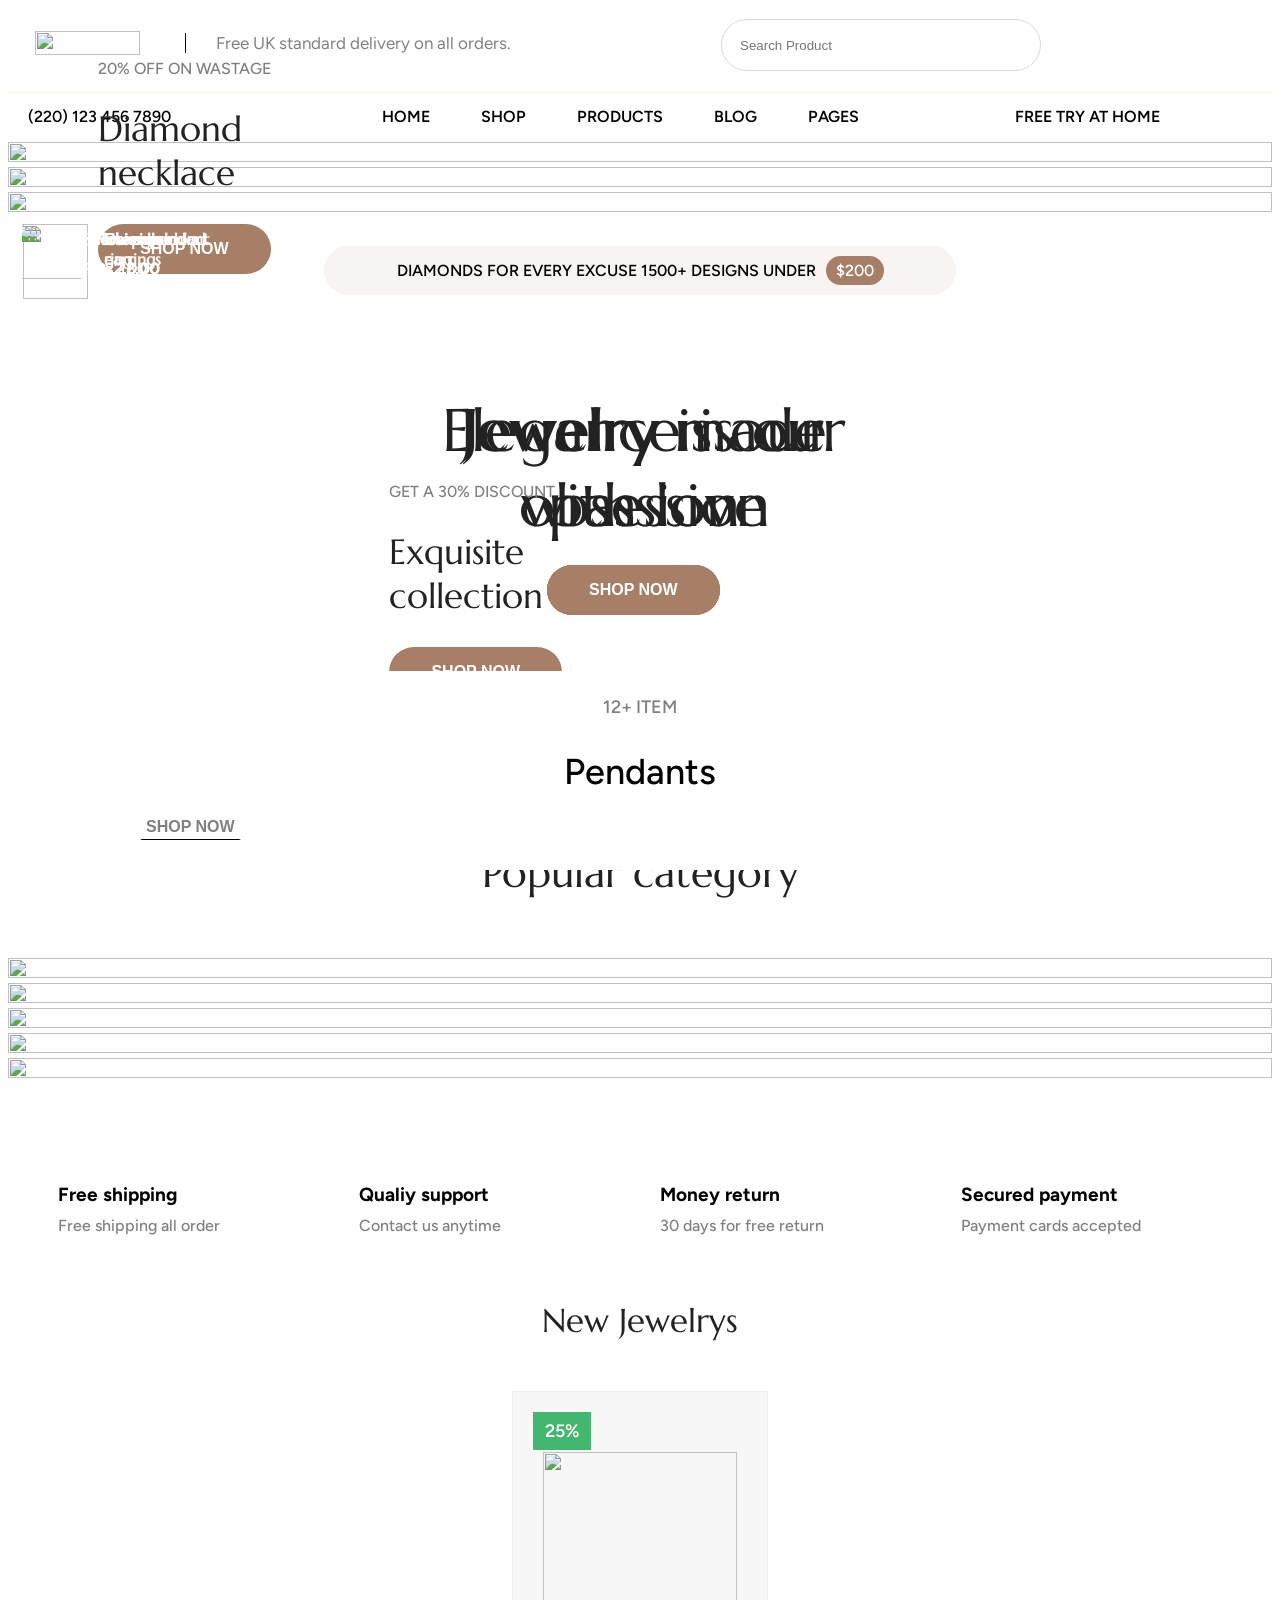
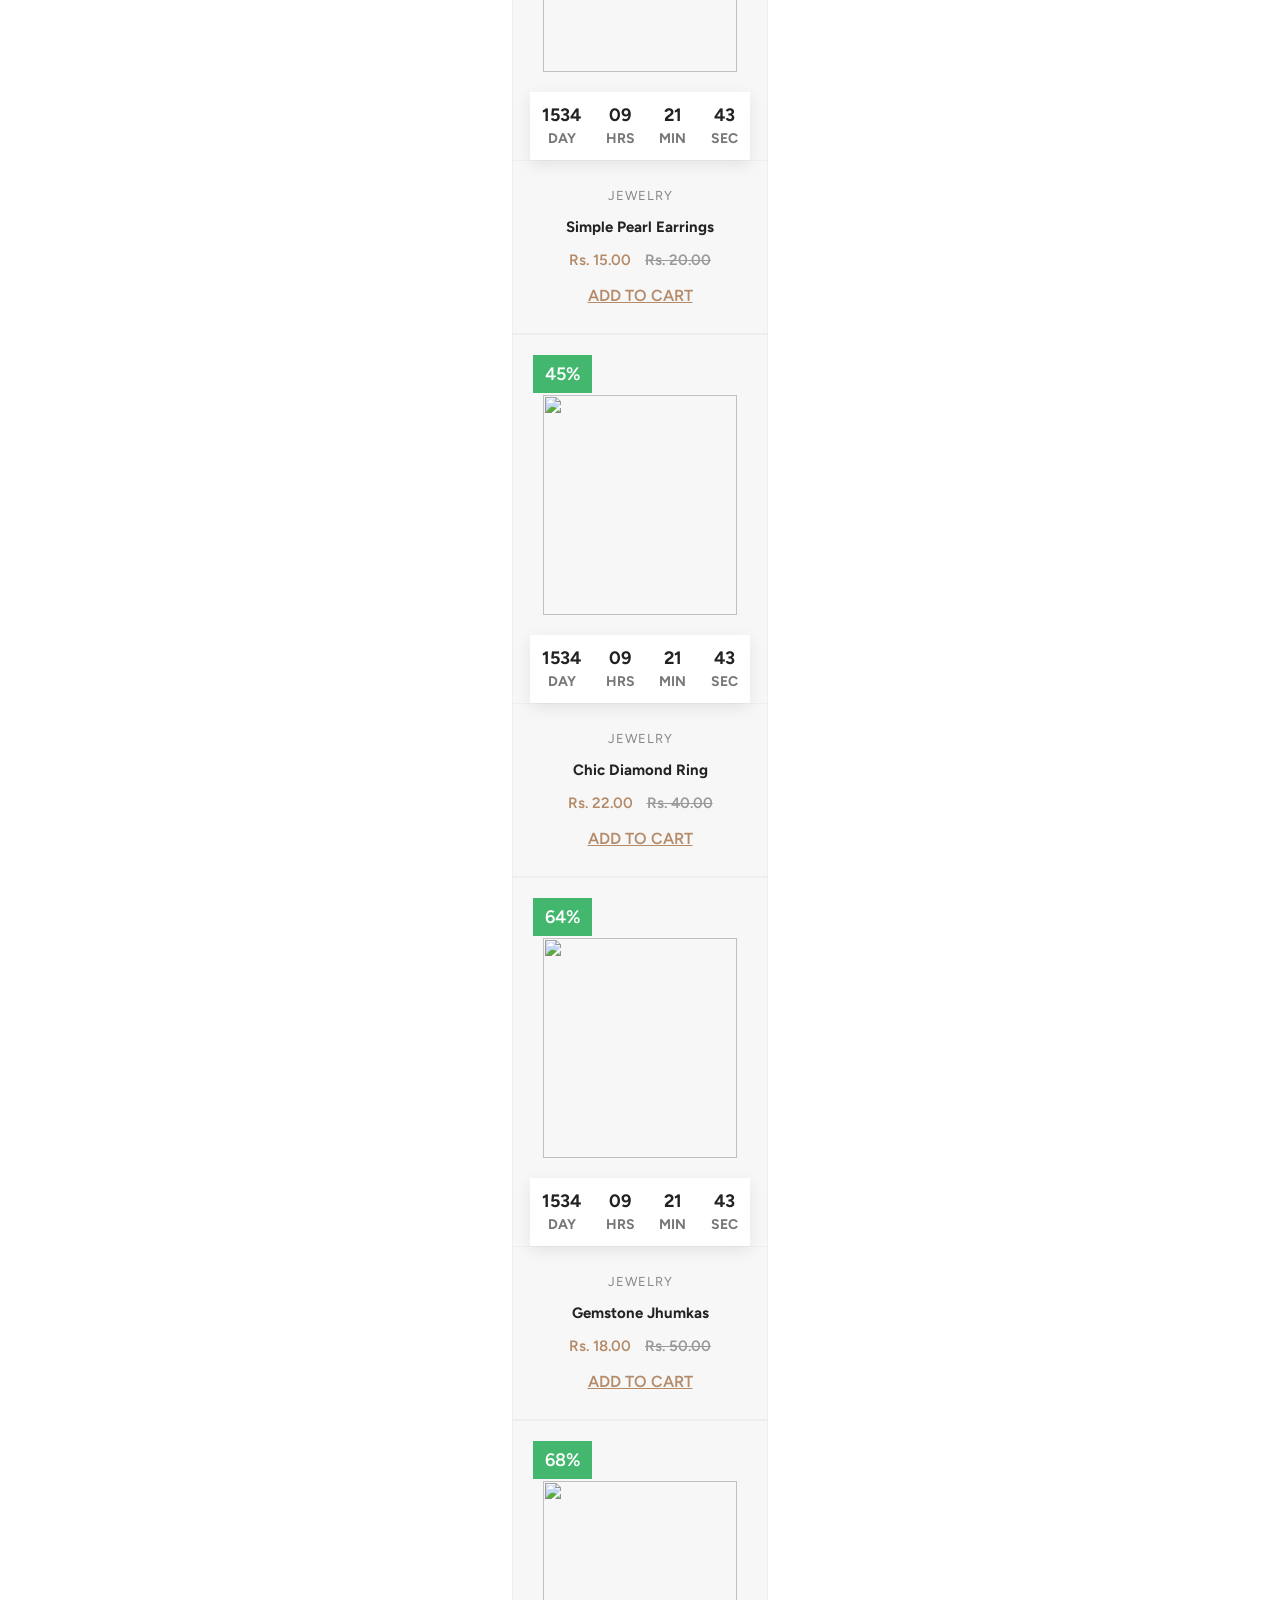
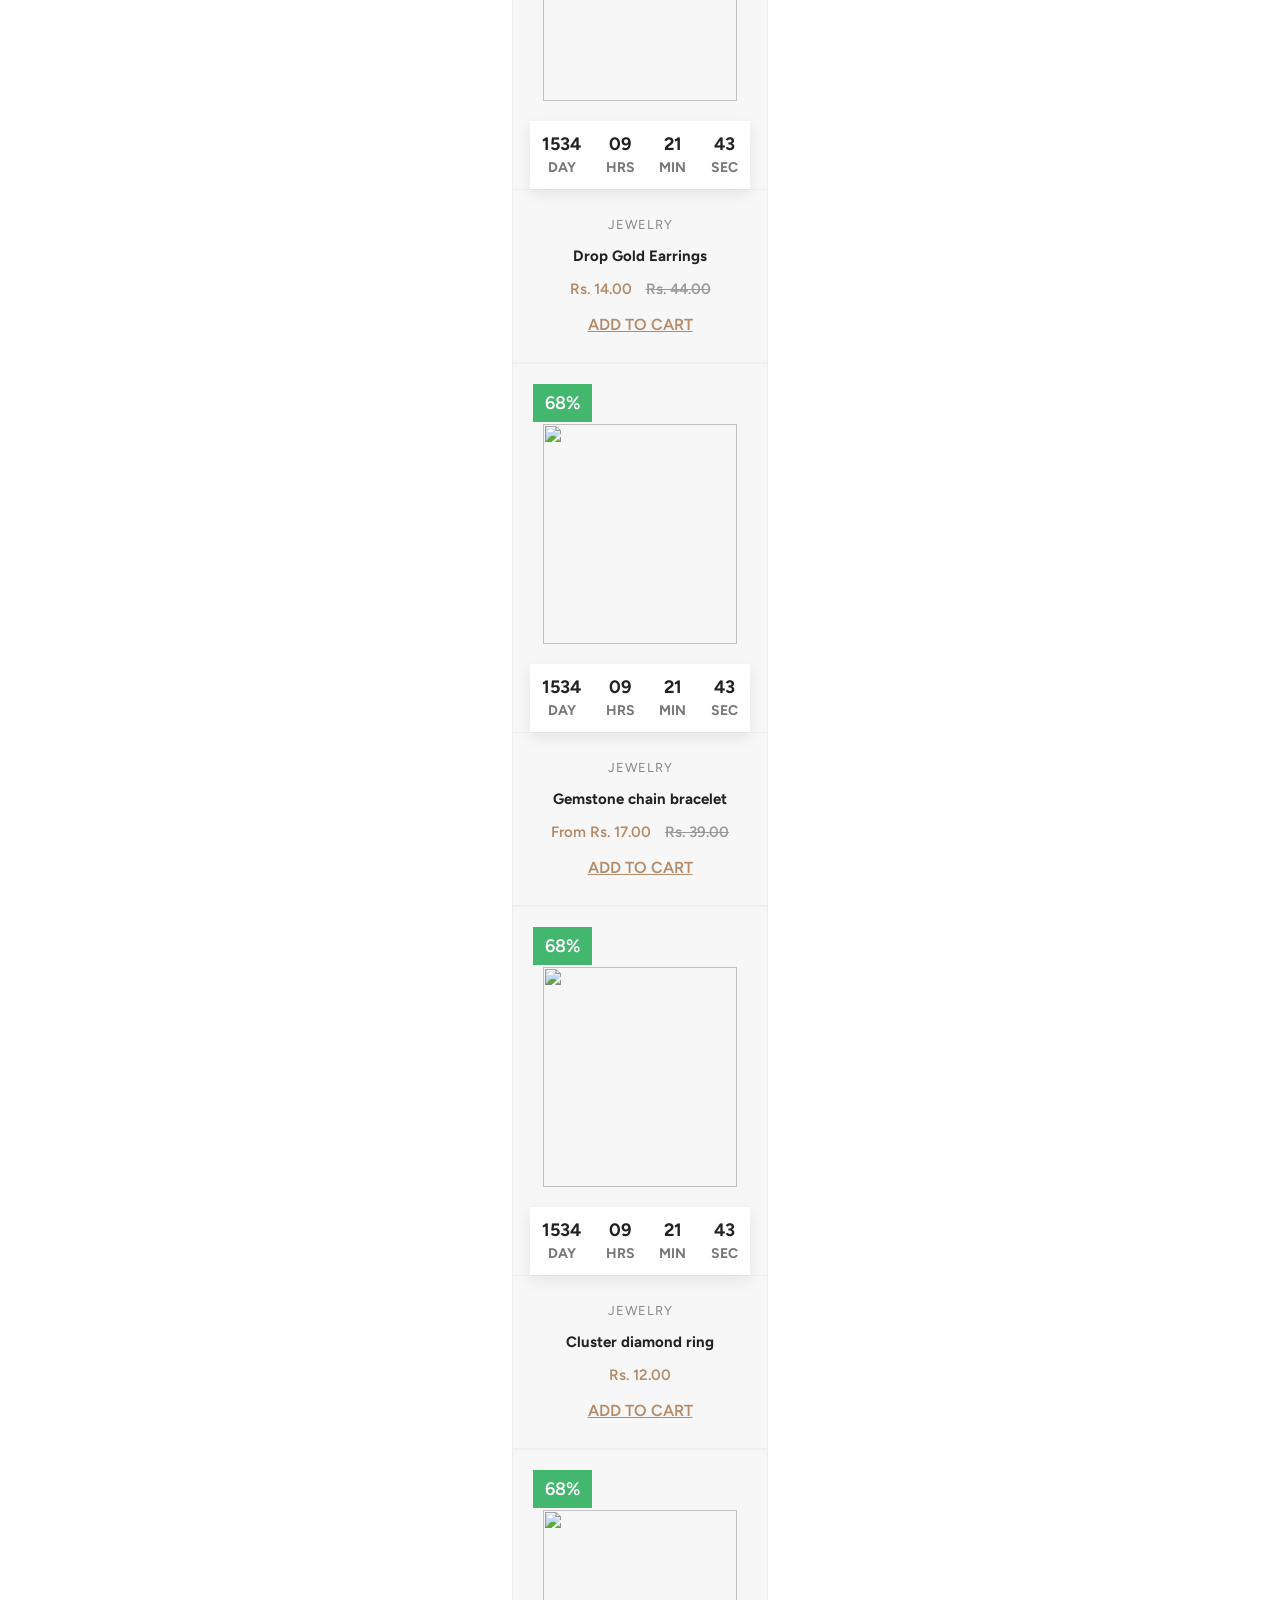
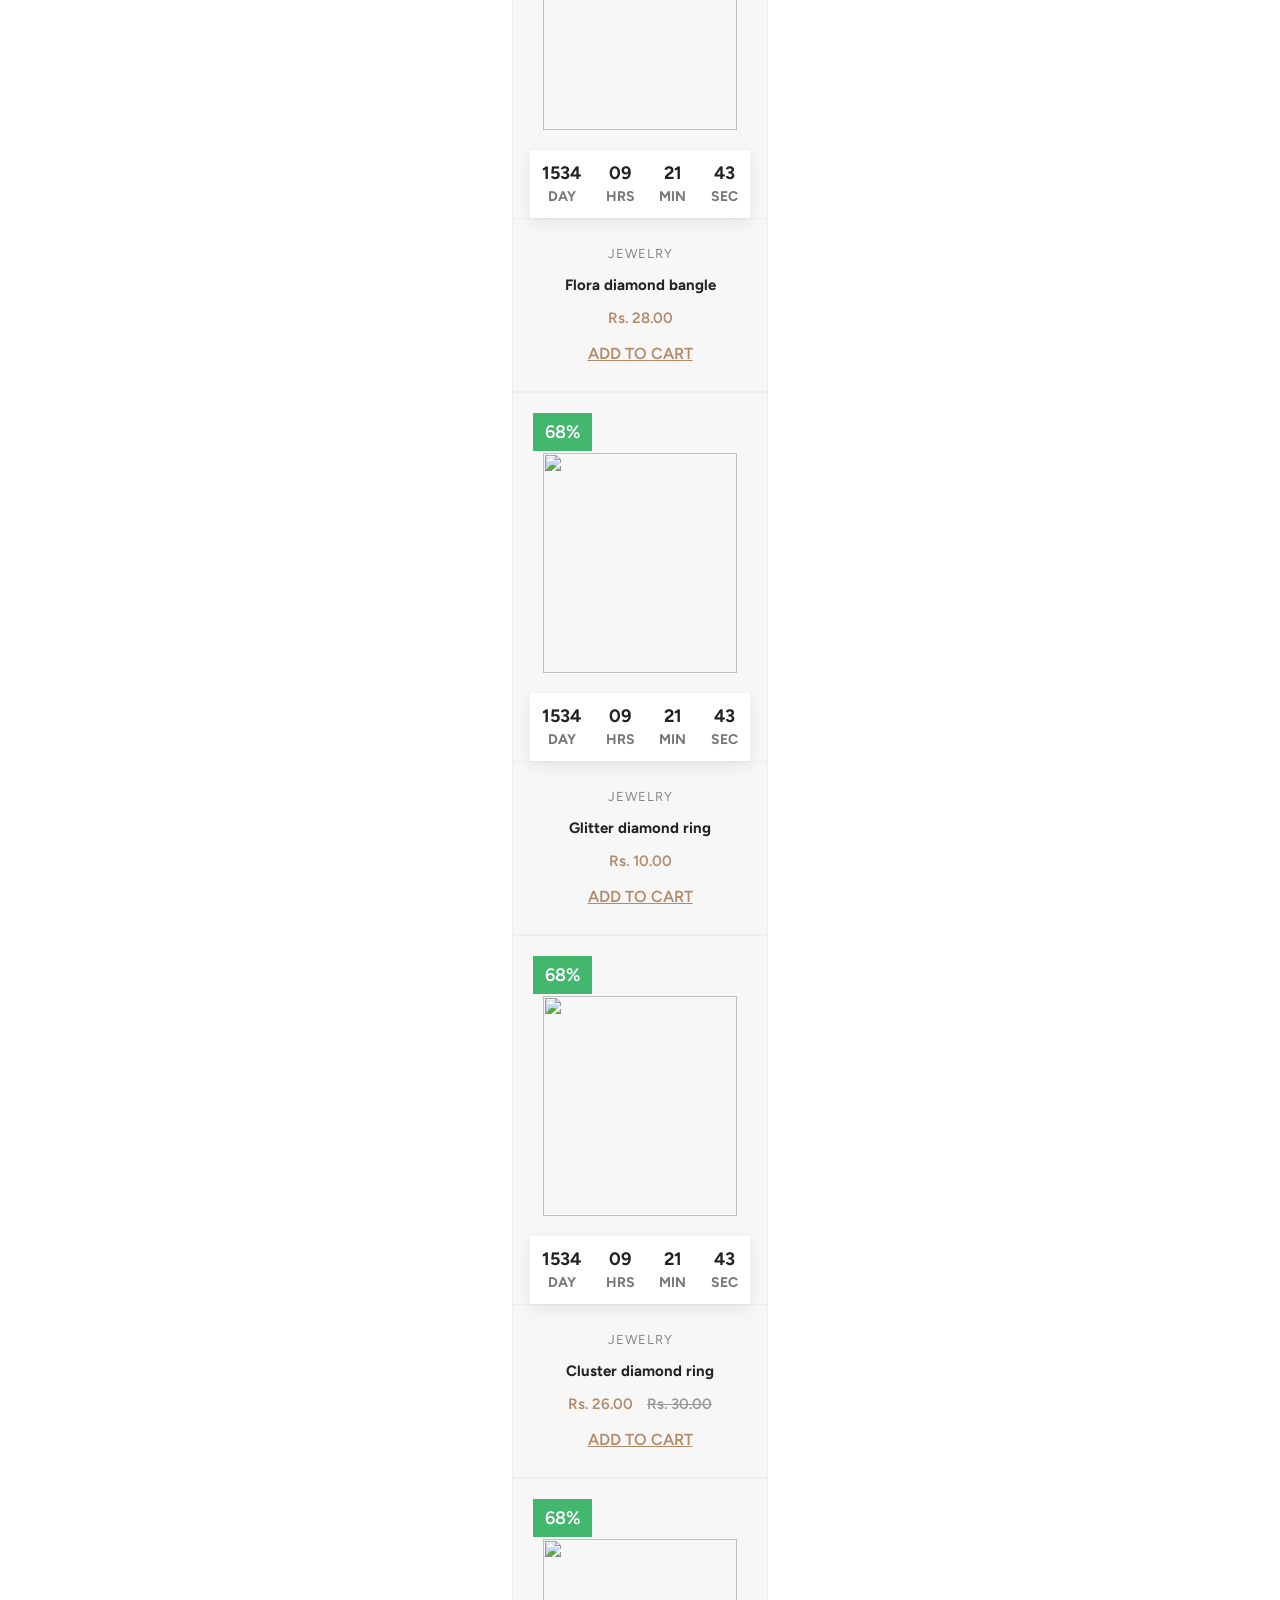
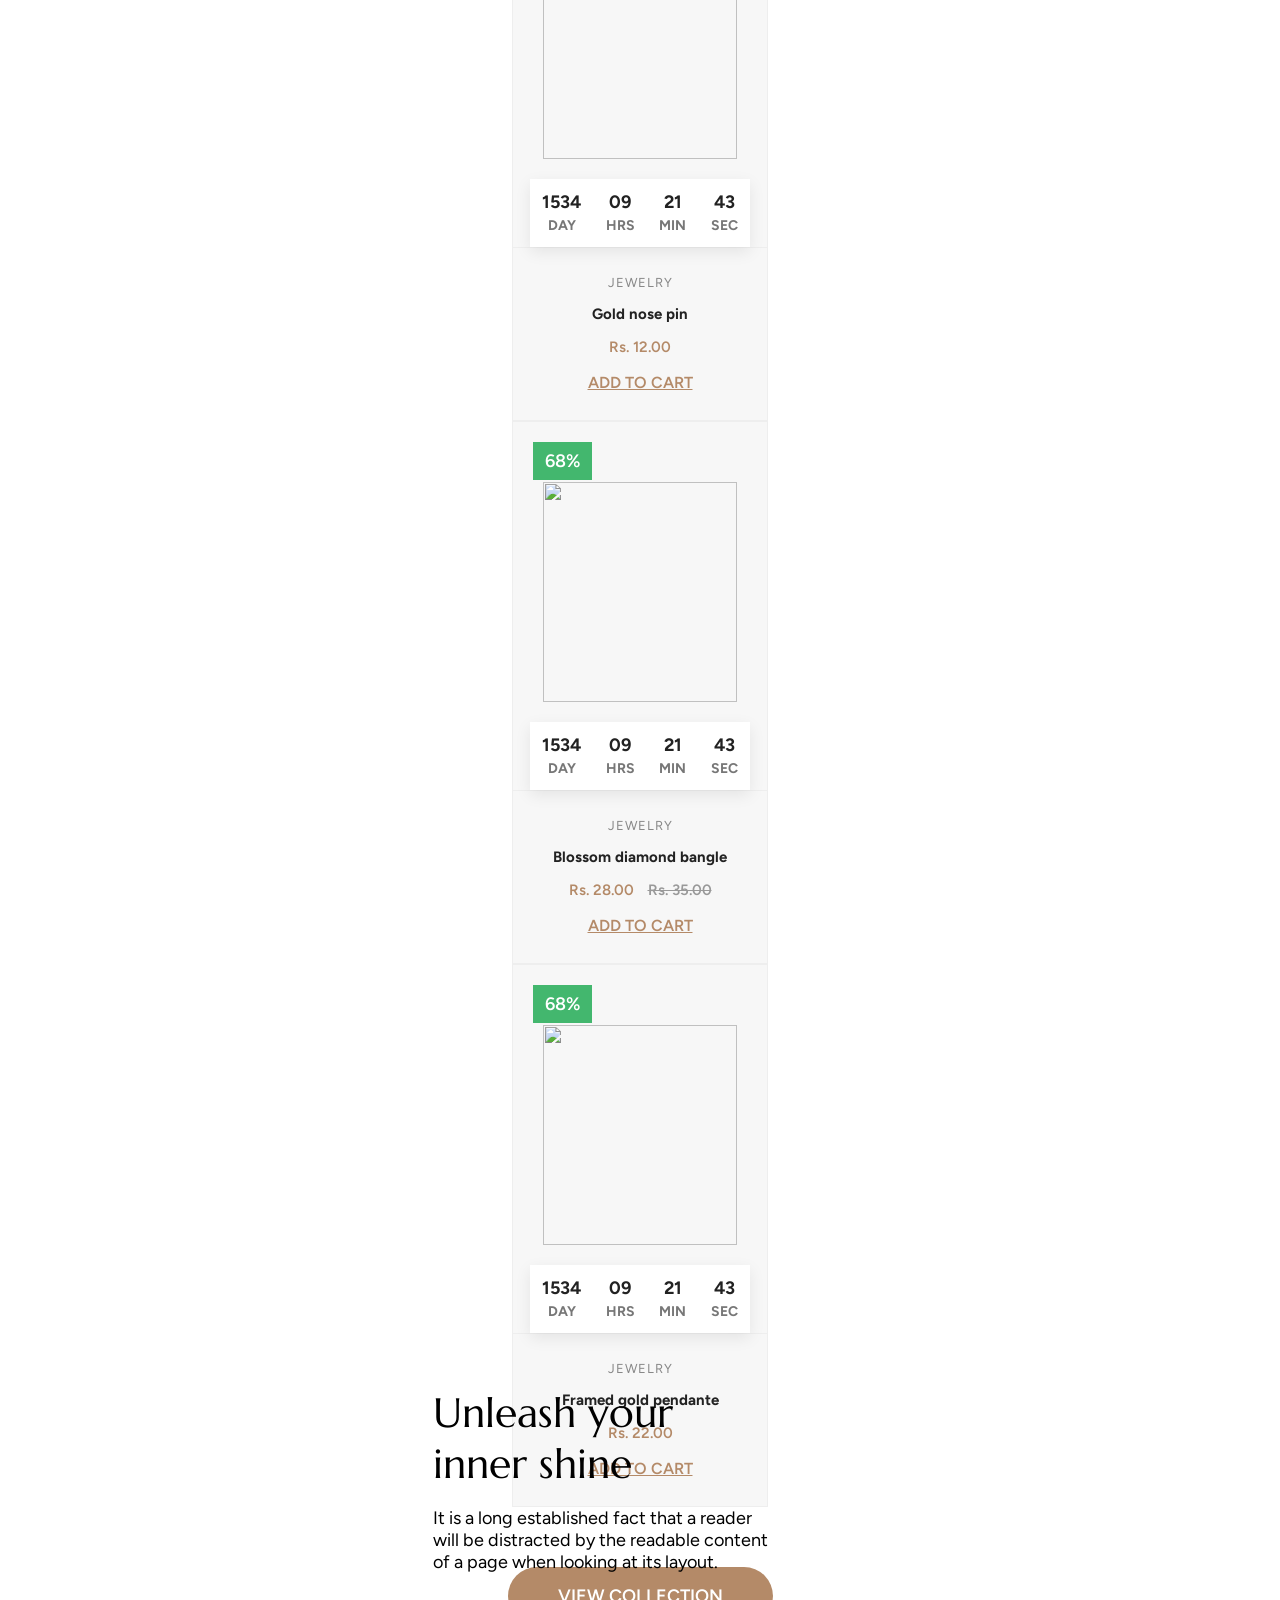
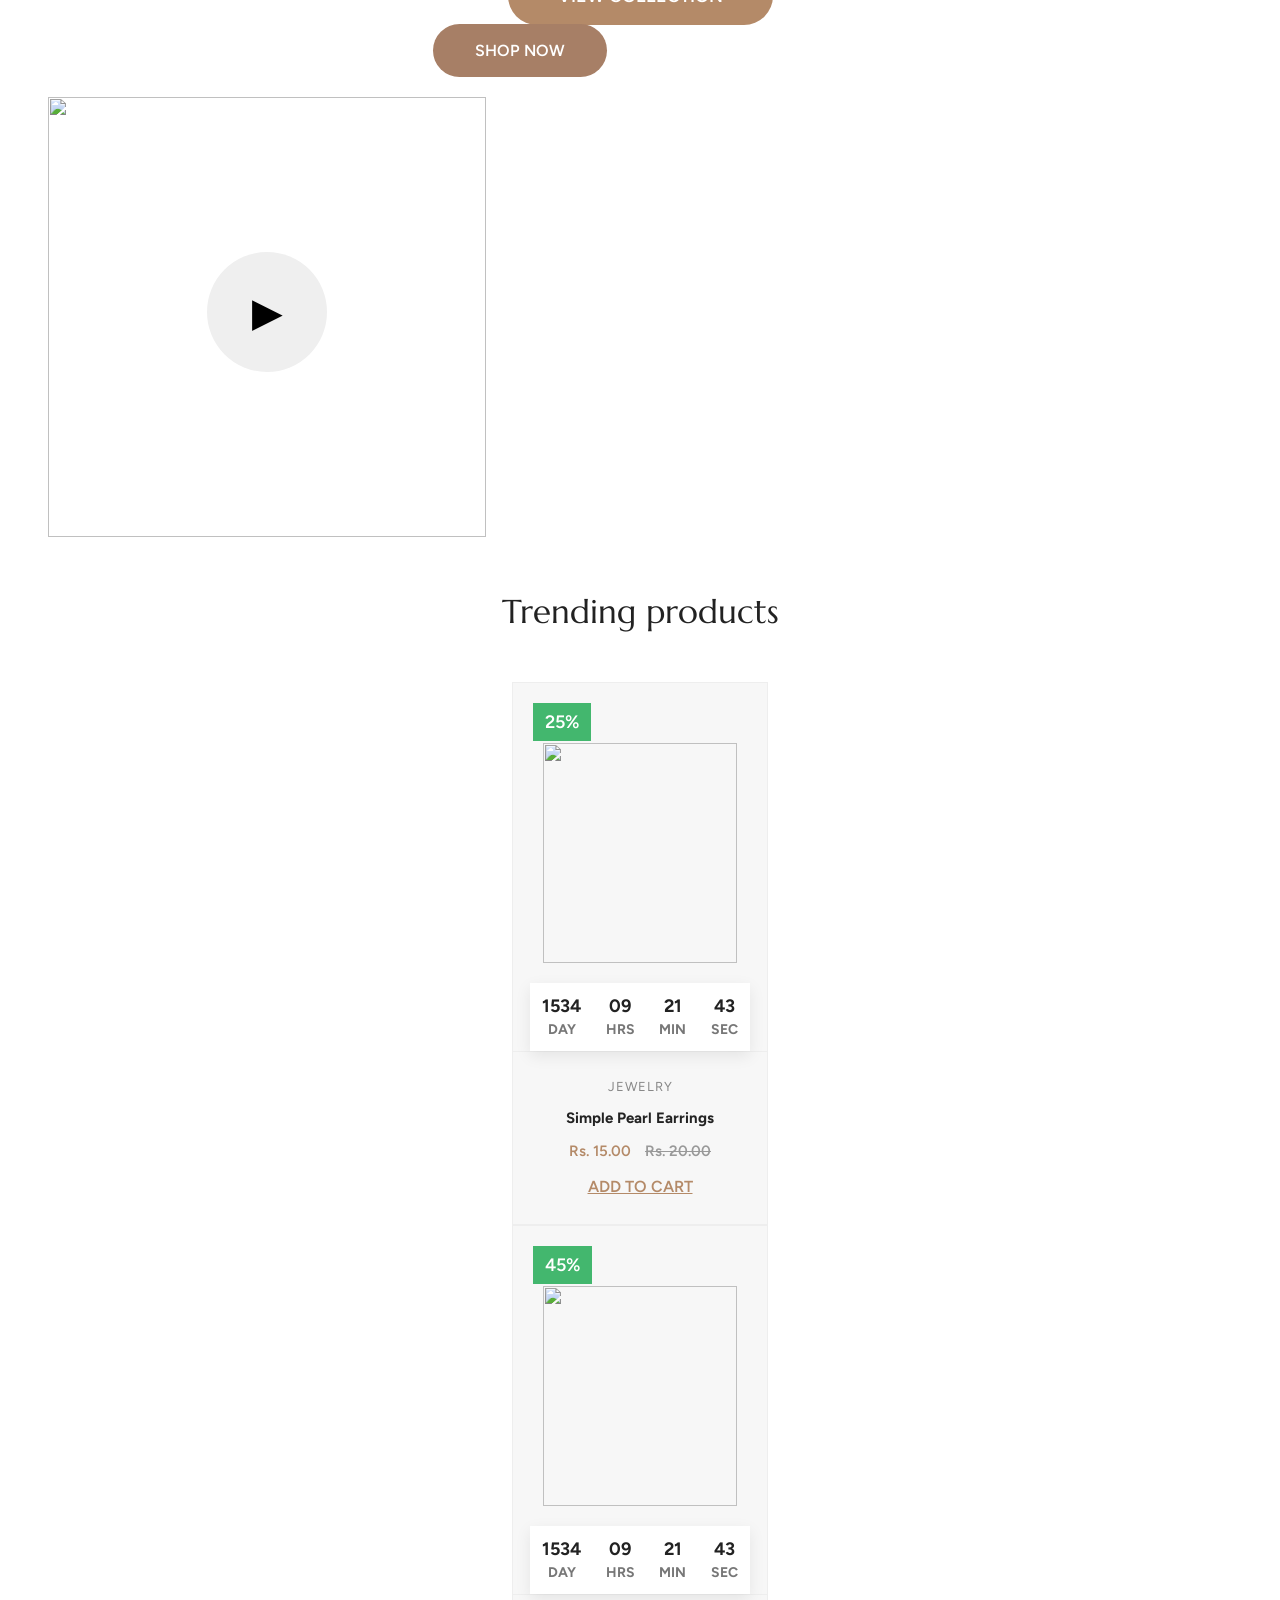
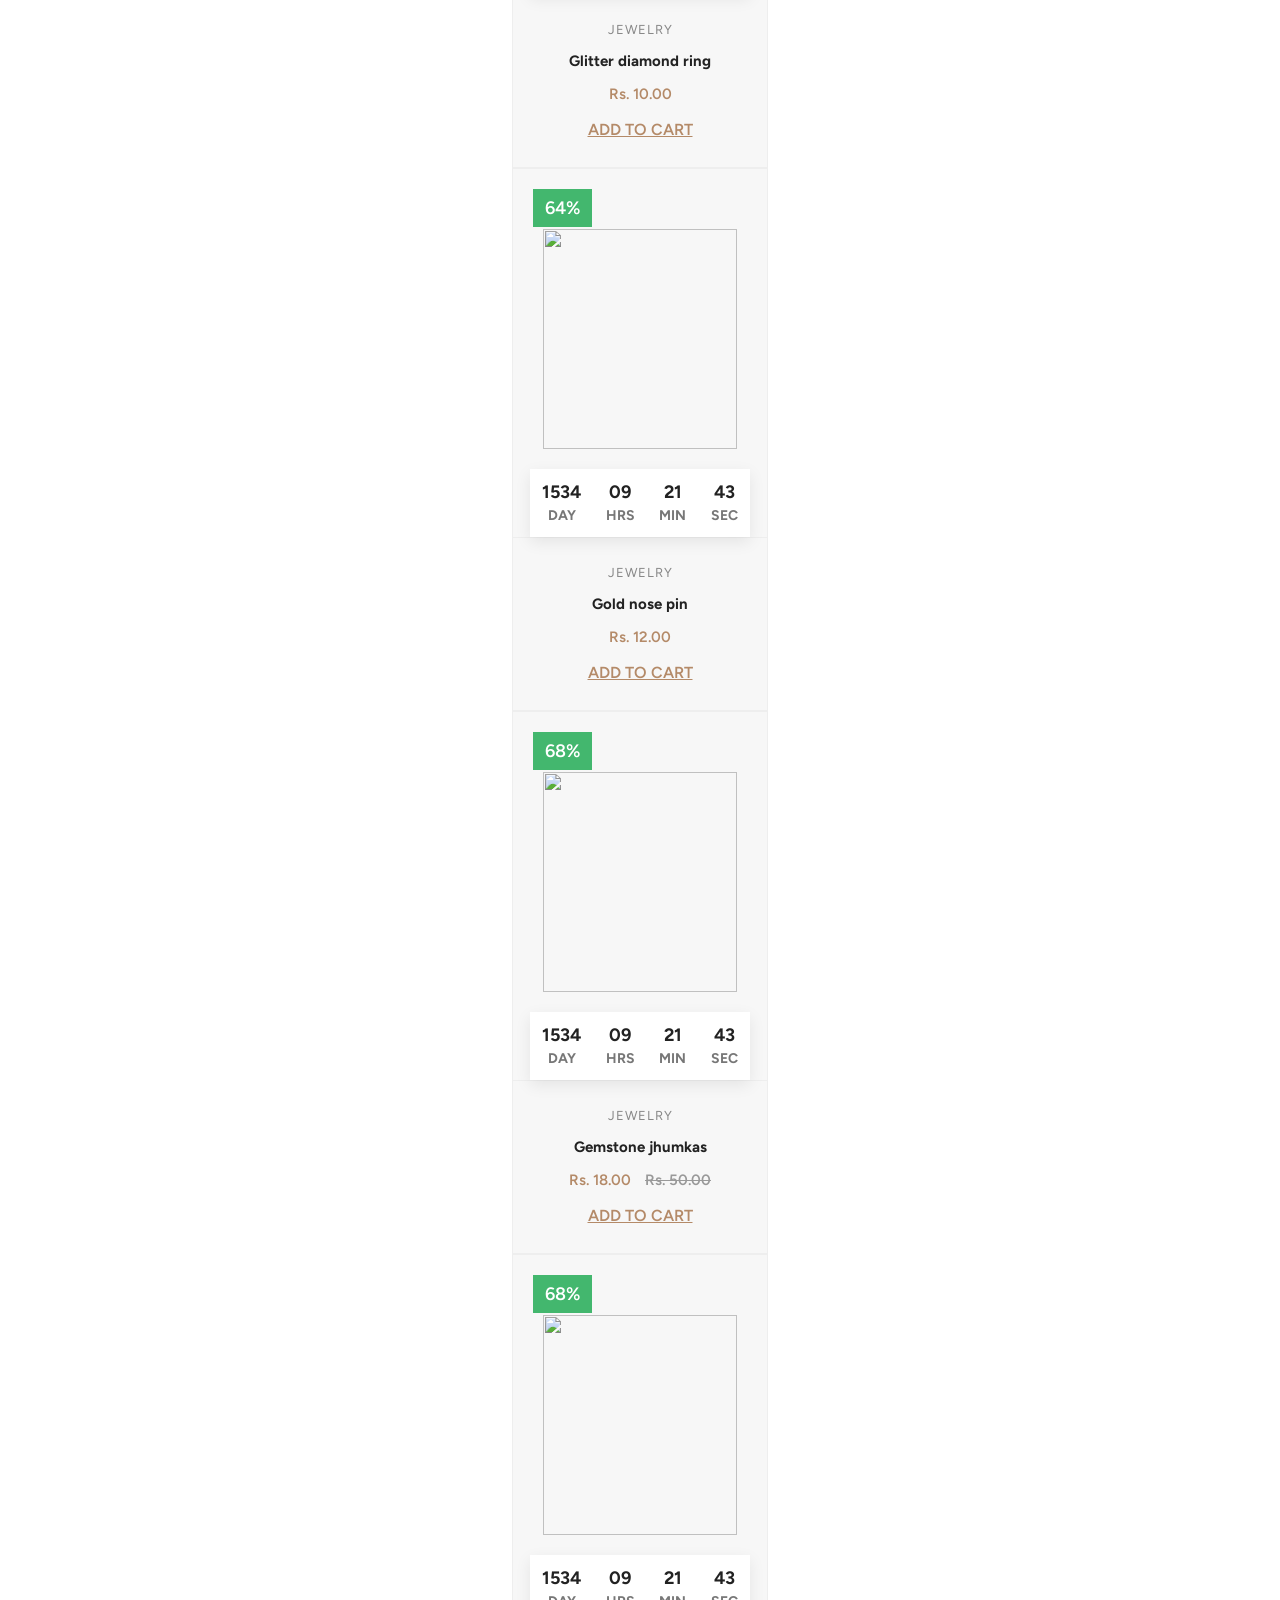
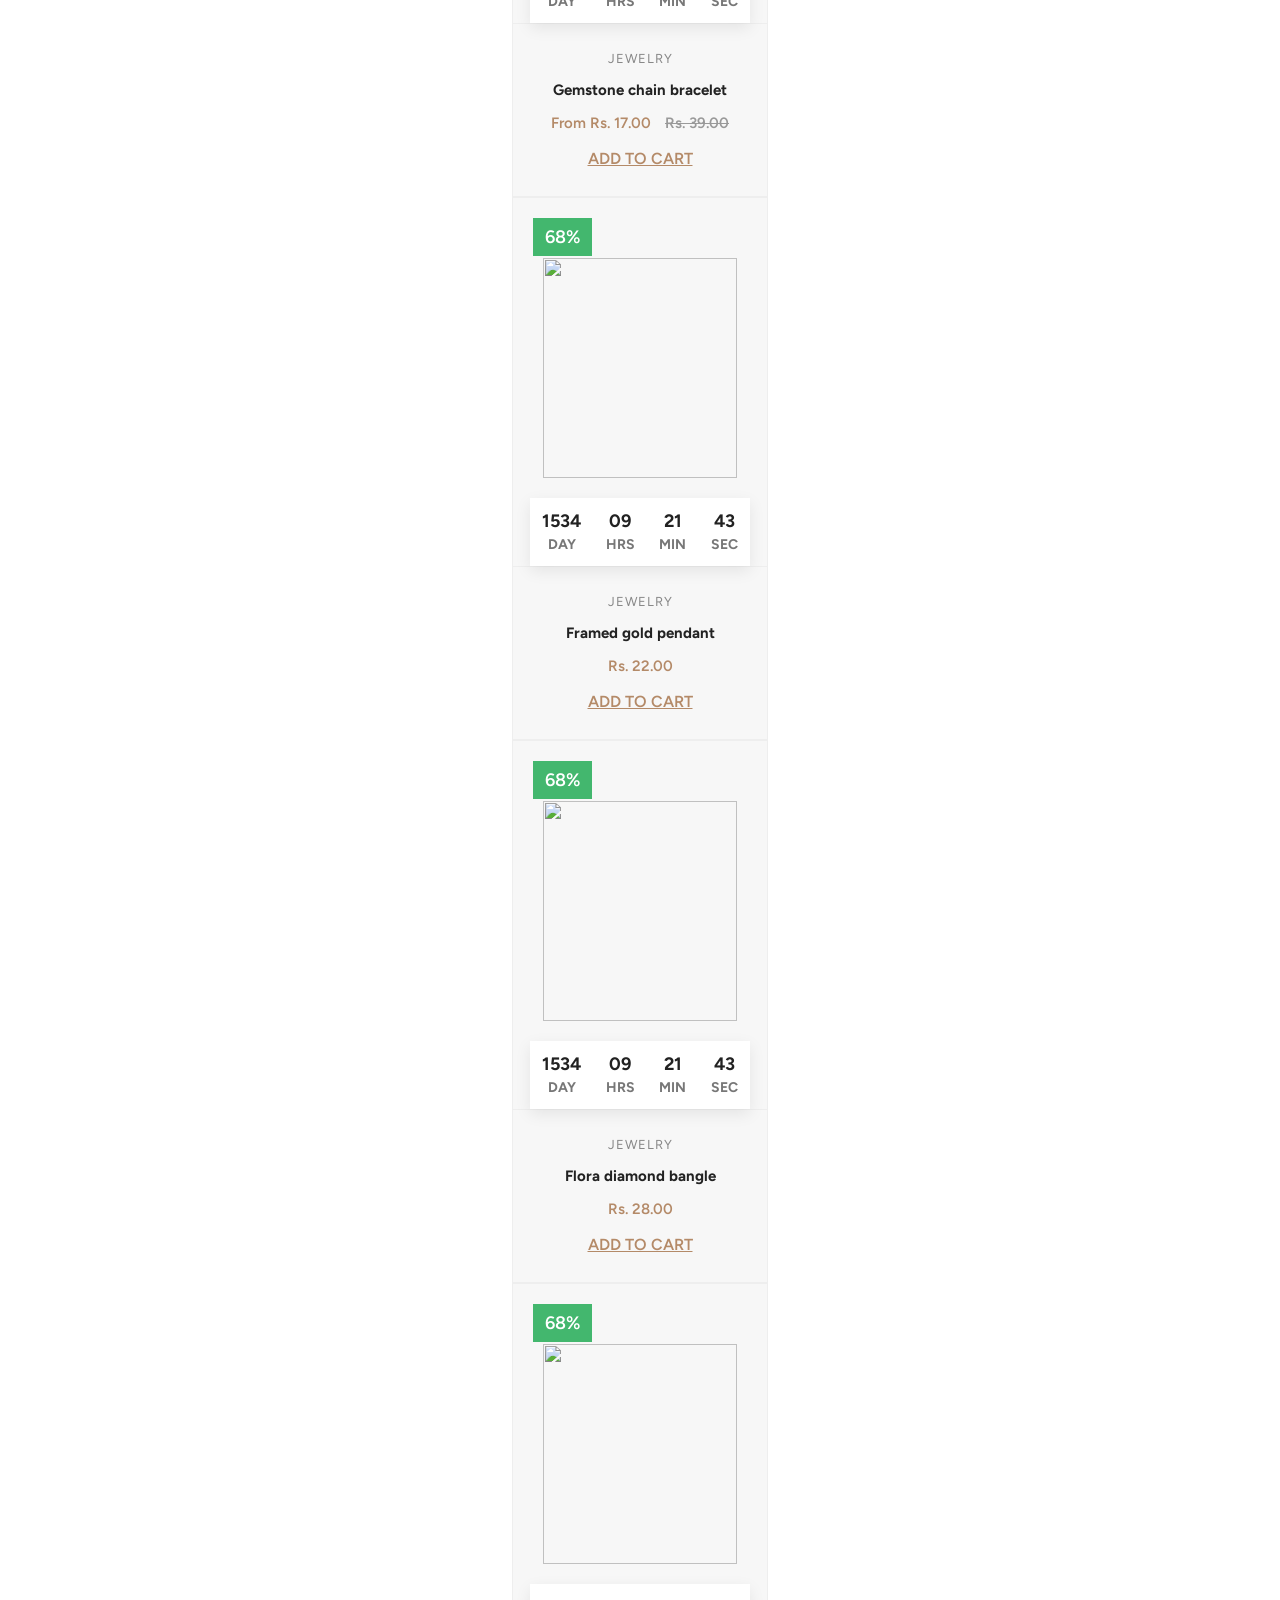
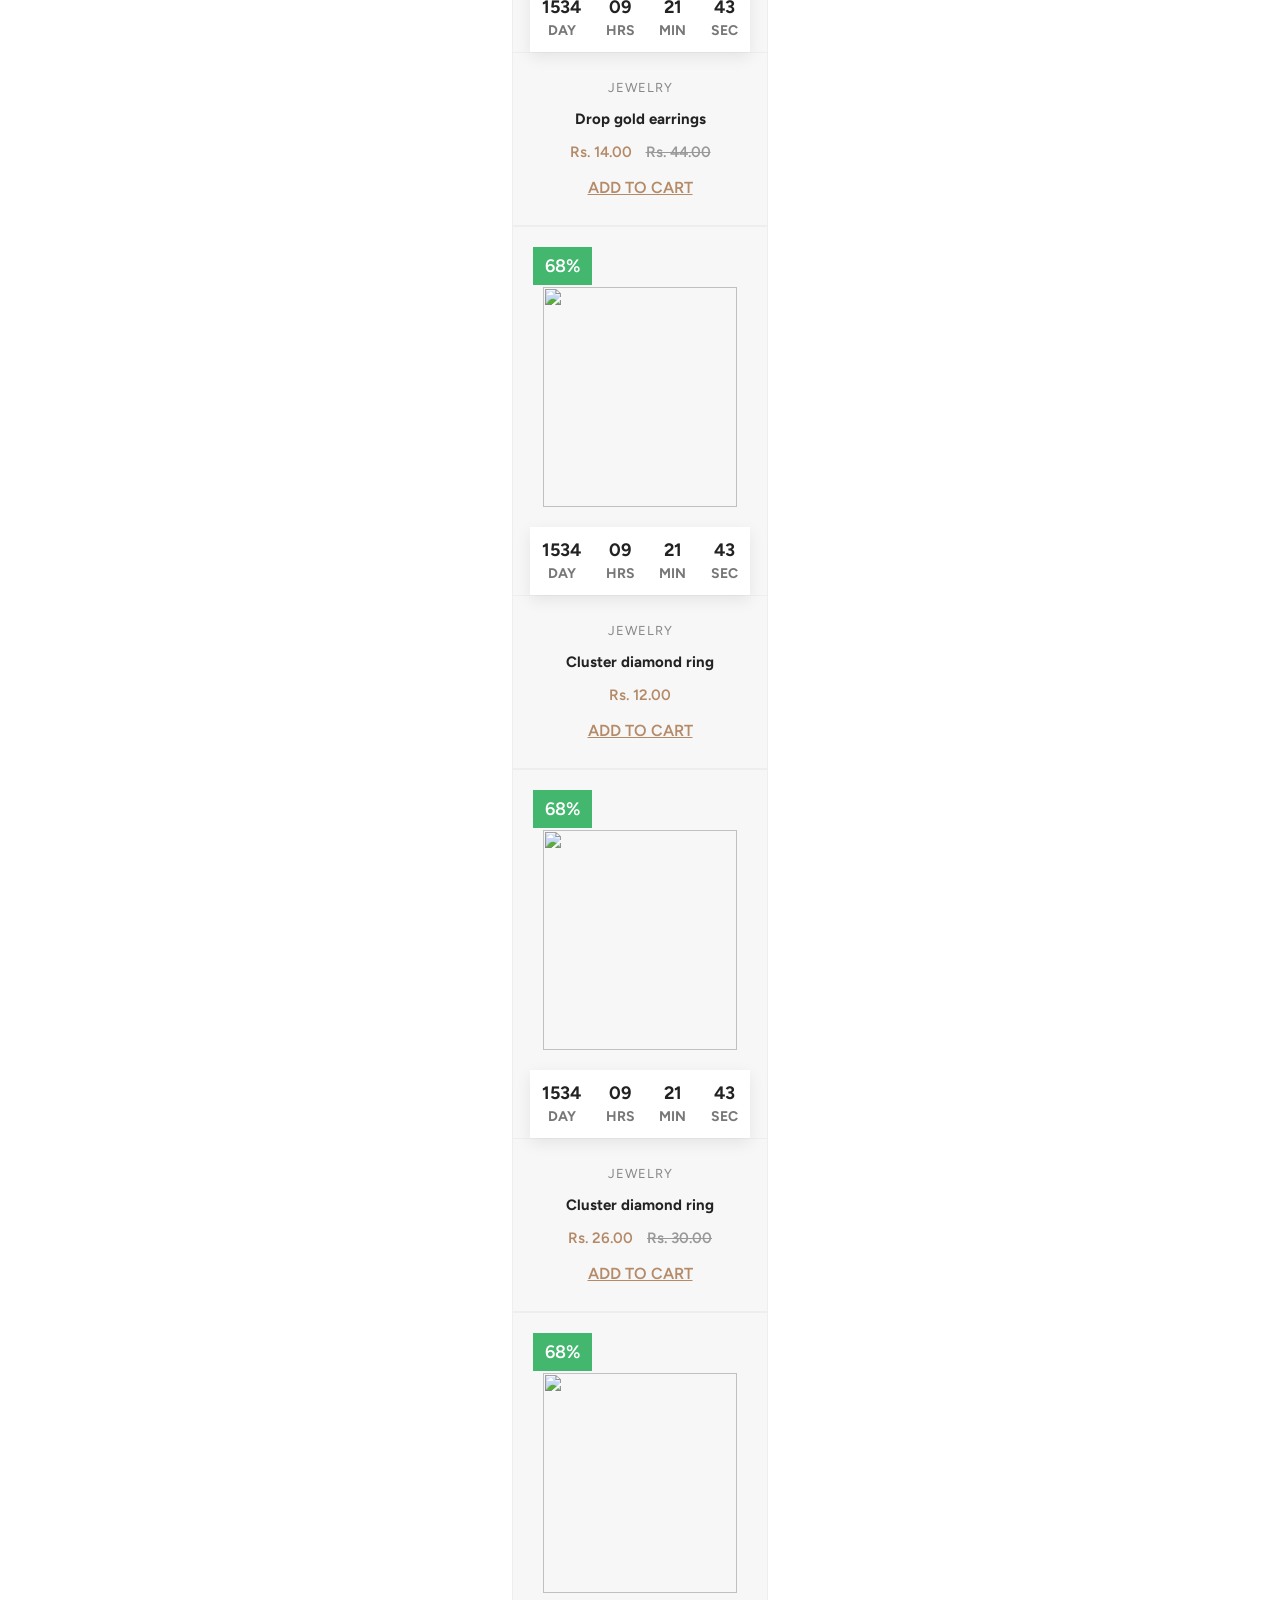
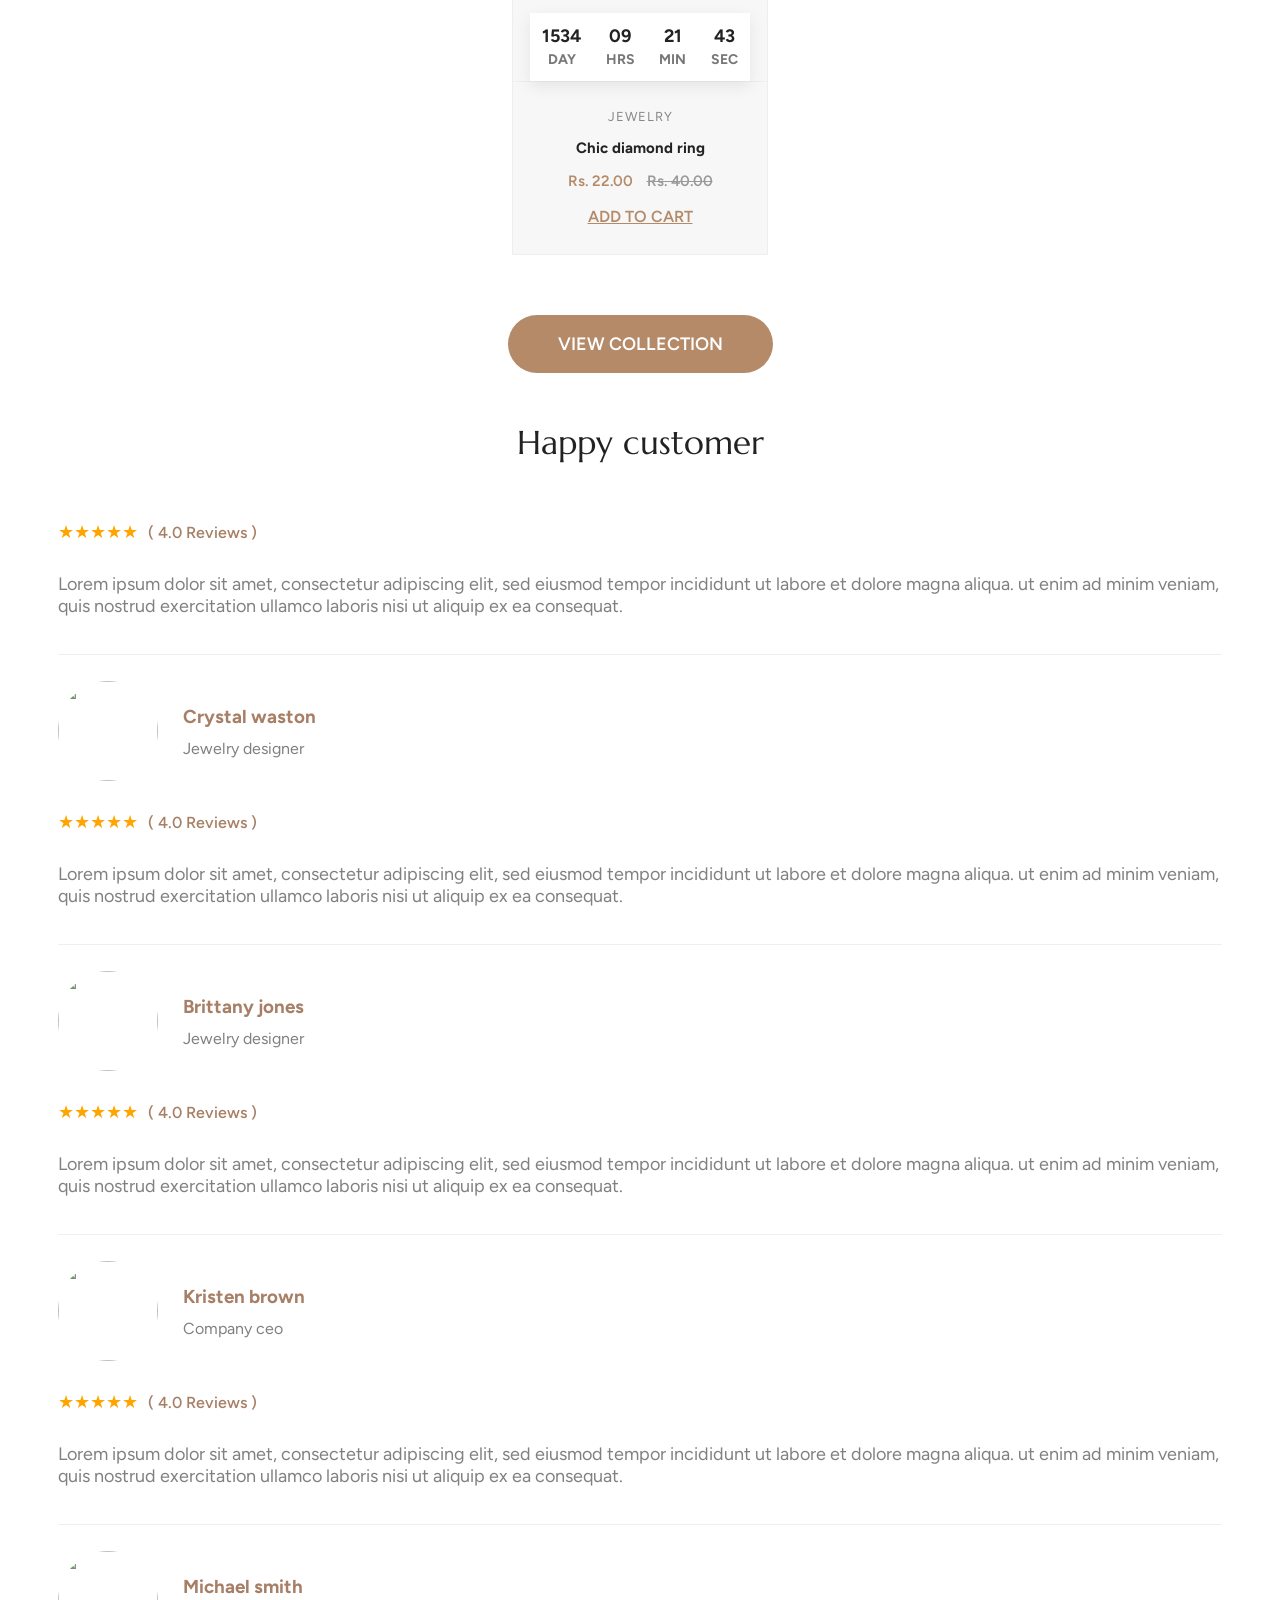
==== index.html @ a3b4039f "complete home and collection page" ====
<!DOCTYPE html>
<html lang="en">

<head>
    <meta charset="UTF-8">
    <meta name="viewport" content="width=device-width, initial-scale=1.0">
    <title>Jelwo ( password: 1 )</title>
    <link rel="stylesheet" href="style.css">
    <link rel="stylesheet" href="https://cdnjs.cloudflare.com/ajax/libs/font-awesome/7.0.1/css/all.min.css">
    <link rel="stylesheet" href="https://cdn.jsdelivr.net/npm/swiper@12/swiper-bundle.min.css" />
    <style>
        @import url('https://fonts.googleapis.com/css2?family=Marcellus&display=swap');
        @import url('https://fonts.googleapis.com/css2?family=Figtree:ital,wght@0,300..900;1,300..900&family=Marcellus&display=swap');
    </style>

</head>

<body>
    <header>
        <nav>
            <div class="nav-left"><img class="main-logo"
                    src="https://jelwo.myshopify.com/cdn/shop/files/jewelry-4-logo.png?v=1744805986&width=352" alt="">
                <p>Free UK standard delivery on all orders.</p>
            </div>
            <div class="nav-right"><input type="search" placeholder="Search Product">
                <ul>
                    <li>
                        <a href="#"><i class="fa-solid fa-user-plus" style="color: rgb(0, 0, 0);"></i></a>
                    </li>
                    <li>
                        <a href="#"><i class="fa-solid fa-heart-circle-plus" style="color: rgb(0, 0, 0);"></i></a>
                    </li>
                    <li>
                        <a href="#"><i class="fa-solid fa-bag-shopping" style="color: rgb(0, 0, 0);"></i></a>
                    </li>
                </ul>
            </div>
        </nav>
        <div class="container">
            <div class="customer-care">
                <span>
                    <i class="fa-solid fa-headset" style="color: rgb(225, 175, 175);"></i>
                </span>
                <a href="#">(220) 123 456 7890</a>
            </div>
            <div class="menu-bar">
                <a href="#">Home</a>
                <a href="collection.html">Shop</a>
                <a href="#">Products</a>
                <a href="#">Blog</a>
                <a href="#">Pages</a>
            </div>
            <div class="try-home">
                <span>
                    <i class="fa-regular fa-house" style="color: rgb(225, 175, 175);"></i>
                </span>
                <a href="#">Free try at home</a>
            </div>
        </div>
    </header>

    <section>
        <div class="swiper1">
            <div class="swiper mySwiper">
                <div class="swiper-wrapper">
                    <div class="swiper-slide"><img
                            src="https://jelwo.myshopify.com/cdn/shop/files/jewelry-4-slider-1.jpg?v=1742540741&width=1920"
                            alt=""><img class="img1"
                            src="https://jelwo.myshopify.com/cdn/shop/files/jewelry-4-slider-label.png?v=1742534520&width=352"
                            alt="">
                        <h2>Jewelry is our passion</h2>
                        <a href="#"><button>Shop Now</button></a>
                    </div>
                    <div class="swiper-slide"><img
                            src="https://jelwo.myshopify.com/cdn/shop/files/jewelry-4-slider-2.jpg?v=1742541168&width=1920"
                            alt=""><img class="img1"
                            src="https://jelwo.myshopify.com/cdn/shop/files/jewelry-4-slider-label.png?v=1742534520&width=352"
                            alt="">
                        <h2> Jewelry made with love</h2>
                        <a href="#"><button>Shop Now</button></a>
                    </div>
                    <div class="swiper-slide"><img
                            src="https://jelwo.myshopify.com/cdn/shop/files/jewelry-4-slider-3.jpg?v=1742541168&width=1920"
                            alt=""><img class="img1"
                            src="https://jelwo.myshopify.com/cdn/shop/files/jewelry-4-slider-label.png?v=1742534520&width=352"
                            alt="">
                        <h2>Elegance is our obsession</h2>
                        <a href="#"><button>Shop Now</button></a>
                    </div>
                </div>
                <div class="swiper-button-next"></div>
                <div class="swiper-button-prev"></div>
            </div>
        </div>
    </section>
    <section class="offer-section">
        <div class="container1">
            <p>
                <span class="box1">Diamonds for every excuse 1500+ designs under</span>
                <span class="box2 ">$200</span>
            </p>
        </div>
    </section>

    <section class="banner-grid">
        <div class="left-banner"><img
                src="https://jelwo.myshopify.com/cdn/shop/files/jewelry-4-banner-1.jpg?v=1742541671&width=832" alt="">

            <div class="left-text">
                <p>Get a 30% discount</p>
                <h2>Exquisite collection</h2>
                <a href="#"><button>Shop Now</button></a>
            </div>
        </div>
        <div class="right-banner"><img
                src="https://jelwo.myshopify.com/cdn/shop/files/jewelry-4-banner-2.jpg?v=1742541712&width=832" alt="">
            <div class="right-text">
                <p>20% off on wastage</p>
                <h2>Diamond necklace</h2>
                <a href="#"><button>Shop Now</button></a>
            </div>
        </div>
    </section>

    <section class="collection-list">
        <div class="title-text">
            <h2>Popular category</h2>
        </div>

        <div class="swiper-collection">
            <div class="swiper mySwiper1">
                <div class="swiper-wrapper">
                    <div class="swiper-slide"><img
                            src="https://jelwo.myshopify.com/cdn/shop/files/jewelry-4-cate-1.jpg?v=1742619384&width=860"
                            alt="">
                        <div class="text-swiper">
                            <p>12+ item</p>
                            <h6>Rings</h6>
                            <button>Shop Now</button>
                        </div>
                    </div>
                    <div class="swiper-slide"><img
                            src="https://jelwo.myshopify.com/cdn/shop/files/jewelry-4-cate-2.jpg?v=1742619383&width=860"
                            alt="">
                        <div class="text-swiper">
                            <p>12+ item</p>
                            <h6>Earrings</h6>
                            <button>Shop Now</button>
                        </div>
                    </div>
                    <div class="swiper-slide"><img
                            src="https://jelwo.myshopify.com/cdn/shop/files/jewelry-4-cate-3.jpg?v=1742619384&width=860"
                            alt="">
                        <div class="text-swiper">
                            <p>12+ item</p>
                            <h6>Bracelets</h6>
                            <button>Shop Now</button>
                        </div>
                    </div>
                    <div class="swiper-slide"><img
                            src="https://jelwo.myshopify.com/cdn/shop/files/jewelry-4-cate-4.jpg?v=1742620620&width=860"
                            alt="">
                        <div class="text-swiper">
                            <p>12+ item</p>
                            <h6>Necklace</h6>
                            <button>Shop Now</button>
                        </div>
                    </div>
                    <div class="swiper-slide"><img
                            src="https://jelwo.myshopify.com/cdn/shop/files/jewelry-4-cate-5.jpg?v=1742621906&width=860"
                            alt="">
                        <div class="text-swiper">
                            <p>12+ item</p>
                            <h6>Pendants</h6>
                            <button>Shop Now</button>
                        </div>
                    </div>
                </div>
            </div>
        </div>
    </section>
    <section class="service-area">
        <div class="service-1">
            <i class="fa-regular fa-truck custom-icon" style="color:#a77f66;font-size: 51px;"></i>

            <div class="service-text">
                <h6>Free shipping</h6>
                <p>Free shipping all order</p>
            </div>
        </div>
        <div class="service-1"><i class="fa-solid fa-headset" style="color: #a77f66;font-size: 51px;"></i>

            <div class="service-text">
                <h6>Qualiy support</h6>
                <p>Contact us anytime</p>
            </div>
        </div>
        <div class="service-1"> <i class="fa-solid fa-money-bill-transfer" style="color: #a77f66;font-size: 51px;"></i>

            <div class="service-text">
                <h6>Money return</h6>
                <p>30 days for free return</p>
            </div>
        </div>
        <div class="service-1"><i class="fa-solid fa-shield-halved" style="color: #a77f66;font-size: 51px;"></i>

            <div class="service-text">
                <h6>Secured payment</h6>
                <p>Payment cards accepted</p>
            </div>
        </div>
    </section>

    <section class="collection-sec">
        <div class="section-title">
            <h2>New Jewelrys</h2>
        </div>

        <div class="swiper mySwiper2">
            <div class="swiper-wrapper">

                <div class="swiper-slide">
                    <div class="product-card">
                        <span class="discount">25%</span>

                        <div class="product-image">
                            <img src="https://jelwo.myshopify.com/cdn/shop/files/jewelry-product-6.jpg?v=1742442751&width=352"
                                alt="">
                        </div>

                        <div class="countdown">
                            <div><span>1534</span><small>DAY</small></div>
                            <div><span>09</span><small>HRS</small></div>
                            <div><span>21</span><small>MIN</small></div>
                            <div><span>43</span><small>SEC</small></div>
                        </div>

                        <div class="product-info">
                            <span class="category">JEWELRY</span>
                            <h3>Simple Pearl Earrings</h3>
                            <p class="price">
                                Rs. 15.00
                                <del>Rs. 20.00</del>
                            </p>
                            <a href="#">Add To Cart</a>
                        </div>
                    </div>
                </div>

                <div class="swiper-slide">
                    <div class="product-card">
                        <span class="discount">45%</span>

                        <div class="product-image">
                            <img src="https://jelwo.myshopify.com/cdn/shop/files/jewelry-product-56.jpg?v=1742445682&width=352"
                                alt="">
                        </div>

                        <div class="countdown">
                            <div><span>1534</span><small>DAY</small></div>
                            <div><span>09</span><small>HRS</small></div>
                            <div><span>21</span><small>MIN</small></div>
                            <div><span>43</span><small>SEC</small></div>
                        </div>

                        <div class="product-info">
                            <span class="category">JEWELRY</span>
                            <h3>Chic Diamond Ring</h3>
                            <p class="price">
                                Rs. 22.00
                                <del>Rs. 40.00</del>
                            </p>
                            <a href="#">Add To Cart</a>
                        </div>
                    </div>
                </div>

                <div class="swiper-slide">
                    <div class="product-card">
                        <span class="discount">64%</span>

                        <div class="product-image">
                            <img src="https://jelwo.myshopify.com/cdn/shop/files/jewelry-product-51.jpg?v=1742445540&width=352"
                                alt="">
                        </div>

                        <div class="countdown">
                            <div><span>1534</span><small>DAY</small></div>
                            <div><span>09</span><small>HRS</small></div>
                            <div><span>21</span><small>MIN</small></div>
                            <div><span>43</span><small>SEC</small></div>
                        </div>

                        <div class="product-info">
                            <span class="category">JEWELRY</span>
                            <h3>Gemstone Jhumkas</h3>
                            <p class="price">
                                Rs. 18.00
                                <del>Rs. 50.00</del>
                            </p>
                            <a href="#">Add To Cart</a>
                        </div>
                    </div>
                </div>

                <div class="swiper-slide">
                    <div class="product-card">
                        <span class="discount">68%</span>

                        <div class="product-image">
                            <img src="https://jelwo.myshopify.com/cdn/shop/files/jewelry-product-46.jpg?v=1742445430&width=352"
                                alt="">
                        </div>

                        <div class="countdown">
                            <div><span>1534</span><small>DAY</small></div>
                            <div><span>09</span><small>HRS</small></div>
                            <div><span>21</span><small>MIN</small></div>
                            <div><span>43</span><small>SEC</small></div>
                        </div>

                        <div class="product-info">
                            <span class="category">JEWELRY</span>
                            <h3>Drop Gold Earrings</h3>
                            <p class="price">
                                Rs. 14.00
                                <del>Rs. 44.00</del>
                            </p>
                            <a href="#">Add To Cart</a>
                        </div>
                    </div>
                </div>

                <div class="swiper-slide">
                    <div class="product-card">
                        <span class="discount">68%</span>

                        <div class="product-image">
                            <img src="https://jelwo.myshopify.com/cdn/shop/files/jewelry-product-41.jpg?v=1742444936&width=352"
                                alt="">
                        </div>

                        <div class="countdown">
                            <div><span>1534</span><small>DAY</small></div>
                            <div><span>09</span><small>HRS</small></div>
                            <div><span>21</span><small>MIN</small></div>
                            <div><span>43</span><small>SEC</small></div>
                        </div>

                        <div class="product-info">
                            <span class="category">JEWELRY</span>
                            <h3>Gemstone chain bracelet</h3>
                            <p class="price">
                                From Rs. 17.00
                                <del> Rs. 39.00</del>
                            </p>
                            <a href="#">Add To Cart</a>
                        </div>
                    </div>
                </div>
                <div class="swiper-slide">
                    <div class="product-card">
                        <span class="discount">68%</span>

                        <div class="product-image">
                            <img src="https://jelwo.myshopify.com/cdn/shop/files/jewelry-product-36.jpg?v=1742444776&width=352"
                                alt="">
                        </div>

                        <div class="countdown">
                            <div><span>1534</span><small>DAY</small></div>
                            <div><span>09</span><small>HRS</small></div>
                            <div><span>21</span><small>MIN</small></div>
                            <div><span>43</span><small>SEC</small></div>
                        </div>

                        <div class="product-info">
                            <span class="category">JEWELRY</span>
                            <h3>Cluster diamond ring</h3>
                            <p class="price">
                                Rs. 12.00
                            </p>
                            <a href="#">Add To Cart</a>
                        </div>
                    </div>
                </div>
                <div class="swiper-slide">
                    <div class="product-card">
                        <span class="discount">68%</span>

                        <div class="product-image">
                            <img src="https://jelwo.myshopify.com/cdn/shop/files/jewelry-product-31.jpg?v=1742444512&width=352"
                                alt="">
                        </div>

                        <div class="countdown">
                            <div><span>1534</span><small>DAY</small></div>
                            <div><span>09</span><small>HRS</small></div>
                            <div><span>21</span><small>MIN</small></div>
                            <div><span>43</span><small>SEC</small></div>
                        </div>

                        <div class="product-info">
                            <span class="category">JEWELRY</span>
                            <h3>Flora diamond bangle</h3>
                            <p class="price">
                                Rs. 28.00
                            </p>
                            <a href="#">Add To Cart</a>
                        </div>
                    </div>
                </div>
                <div class="swiper-slide">
                    <div class="product-card">
                        <span class="discount">68%</span>

                        <div class="product-image">
                            <img src="https://jelwo.myshopify.com/cdn/shop/files/jewelry-product-26.jpg?v=1742444221&width=352"
                                alt="">
                        </div>

                        <div class="countdown">
                            <div><span>1534</span><small>DAY</small></div>
                            <div><span>09</span><small>HRS</small></div>
                            <div><span>21</span><small>MIN</small></div>
                            <div><span>43</span><small>SEC</small></div>
                        </div>

                        <div class="product-info">
                            <span class="category">JEWELRY</span>
                            <h3>Glitter diamond ring</h3>
                            <p class="price">
                                Rs. 10.00
                            </p>
                            <a href="#">Add To Cart</a>
                        </div>
                    </div>
                </div>
                <div class="swiper-slide">
                    <div class="product-card">
                        <span class="discount">68%</span>

                        <div class="product-image">
                            <img src="https://jelwo.myshopify.com/cdn/shop/files/jewelry-product-1.jpg?v=1742443985&width=352"
                                alt="">
                        </div>

                        <div class="countdown">
                            <div><span>1534</span><small>DAY</small></div>
                            <div><span>09</span><small>HRS</small></div>
                            <div><span>21</span><small>MIN</small></div>
                            <div><span>43</span><small>SEC</small></div>
                        </div>

                        <div class="product-info">
                            <span class="category">JEWELRY</span>
                            <h3>Cluster diamond ring</h3>
                            <p class="price">
                                Rs. 26.00
                                <del>Rs. 30.00</del>
                            </p>
                            <a href="#">Add To Cart</a>
                        </div>
                    </div>
                </div>
                <div class="swiper-slide">
                    <div class="product-card">
                        <span class="discount">68%</span>

                        <div class="product-image">
                            <img src="https://jelwo.myshopify.com/cdn/shop/files/jewelry-product-21.jpg?v=1742443763&width=352"
                                alt="">
                        </div>

                        <div class="countdown">
                            <div><span>1534</span><small>DAY</small></div>
                            <div><span>09</span><small>HRS</small></div>
                            <div><span>21</span><small>MIN</small></div>
                            <div><span>43</span><small>SEC</small></div>
                        </div>

                        <div class="product-info">
                            <span class="category">JEWELRY</span>
                            <h3>Gold nose pin</h3>
                            <p class="price">
                                Rs. 12.00
                            </p>
                            <a href="#">Add To Cart</a>
                        </div>
                    </div>
                </div>
                <div class="swiper-slide">
                    <div class="product-card">
                        <span class="discount">68%</span>

                        <div class="product-image">
                            <img src="https://jelwo.myshopify.com/cdn/shop/files/jewelry-product-16.jpg?v=1742443575&width=352"
                                alt="">
                        </div>

                        <div class="countdown">
                            <div><span>1534</span><small>DAY</small></div>
                            <div><span>09</span><small>HRS</small></div>
                            <div><span>21</span><small>MIN</small></div>
                            <div><span>43</span><small>SEC</small></div>
                        </div>

                        <div class="product-info">
                            <span class="category">JEWELRY</span>
                            <h3>Blossom diamond bangle</h3>
                            <p class="price">
                                Rs. 28.00
                                <del>Rs. 35.00</del>
                            </p>
                            <a href="#">Add To Cart</a>
                        </div>
                    </div>
                </div>
                <div class="swiper-slide">
                    <div class="product-card">
                        <span class="discount">68%</span>

                        <div class="product-image">
                            <img src="https://jelwo.myshopify.com/cdn/shop/files/jewelry-product-11.jpg?v=1742443330&width=352"
                                alt="">
                        </div>

                        <div class="countdown">
                            <div><span>1534</span><small>DAY</small></div>
                            <div><span>09</span><small>HRS</small></div>
                            <div><span>21</span><small>MIN</small></div>
                            <div><span>43</span><small>SEC</small></div>
                        </div>

                        <div class="product-info">
                            <span class="category">JEWELRY</span>
                            <h3>Framed gold pendante</h3>
                            <p class="price">
                                Rs. 22.00
                            </p>
                            <a href="#">Add To Cart</a>
                        </div>
                    </div>
                </div>
            </div>
        </div>

        <div class="btn-wrap">
            <a href="collection.html" class="collection-btn">VIEW COLLECTION</a>
        </div>
    </section>

    <section class="video-deal">
        <div class="video-banner"><img
                src="https://jelwo.myshopify.com/cdn/shop/files/jewelry-4-banner-3.jpg?v=1742624026&width=920" alt="">
            <div class="deal-content">
                <h2>
                    Unleash your inner shine</h2>
                <p>It is a long established fact that a reader will be distracted by the readable content of a page when
                    looking at its layout.</p>
                <a href="#" class="deal-btn btn-style">Shop now</a>
            </div>
        </div>
        <div class="video"><img
                src="https://jelwo.myshopify.com/cdn/shop/files/jewelry-4-video-banner.jpg?v=1742625158&width=832"
                alt="">
            <div class="video-bg">
                <button class="play-btn" onclick="openVideo()">▶</button>
            </div>

            <div id="videoModal" class="modal">
                <div class="modal-content">
                    <span class="close" onclick="closeVideo()">&times</span>

                    <iframe id="videoFrame" src="" allow="autoplay" allowfullscreen>
                    </iframe>
                </div>
            </div>
        </div>
    </section>
    <section class="collection-sec">
        <div class="section-title">
            <h2>Trending products</h2>
        </div>

        <div class="swiper mySwiper2">
            <div class="swiper-wrapper">

                <div class="swiper-slide">
                    <div class="product-card">
                        <span class="discount">25%</span>

                        <div class="product-image">
                            <img src="https://jelwo.myshopify.com/cdn/shop/files/jewelry-product-6.jpg?v=1742442751&width=352"
                                alt="">
                        </div>

                        <div class="countdown">
                            <div><span>1534</span><small>DAY</small></div>
                            <div><span>09</span><small>HRS</small></div>
                            <div><span>21</span><small>MIN</small></div>
                            <div><span>43</span><small>SEC</small></div>
                        </div>

                        <div class="product-info">
                            <span class="category">JEWELRY</span>
                            <h3>Simple Pearl Earrings</h3>
                            <p class="price">
                                Rs. 15.00
                                <del>Rs. 20.00</del>
                            </p>
                            <a href="#">Add To Cart</a>
                        </div>
                    </div>
                </div>

                <div class="swiper-slide">
                    <div class="product-card">
                        <span class="discount">45%</span>

                        <div class="product-image">
                            <img src="https://jelwo.myshopify.com/cdn/shop/files/jewelry-product-26.jpg?v=1742444221&width=352"
                                alt="">
                        </div>

                        <div class="countdown">
                            <div><span>1534</span><small>DAY</small></div>
                            <div><span>09</span><small>HRS</small></div>
                            <div><span>21</span><small>MIN</small></div>
                            <div><span>43</span><small>SEC</small></div>
                        </div>

                        <div class="product-info">
                            <span class="category">JEWELRY</span>
                            <h3>Glitter diamond ring</h3>
                            <p class="price">
                                Rs. 10.00
                            </p>
                            <a href="#">Add To Cart</a>
                        </div>
                    </div>
                </div>

                <div class="swiper-slide">
                    <div class="product-card">
                        <span class="discount">64%</span>

                        <div class="product-image">
                            <img src="https://jelwo.myshopify.com/cdn/shop/files/jewelry-product-21.jpg?v=1742443763&width=352"
                                alt="">
                        </div>

                        <div class="countdown">
                            <div><span>1534</span><small>DAY</small></div>
                            <div><span>09</span><small>HRS</small></div>
                            <div><span>21</span><small>MIN</small></div>
                            <div><span>43</span><small>SEC</small></div>
                        </div>

                        <div class="product-info">
                            <span class="category">JEWELRY</span>
                            <h3>Gold nose pin</h3>
                            <p class="price">
                                Rs. 12.00
                            </p>
                            <a href="#">Add To Cart</a>
                        </div>
                    </div>
                </div>

                <div class="swiper-slide">
                    <div class="product-card">
                        <span class="discount">68%</span>

                        <div class="product-image">
                            <img src="https://jelwo.myshopify.com/cdn/shop/files/jewelry-product-51.jpg?v=1742445540&width=352"
                                alt="">
                        </div>

                        <div class="countdown">
                            <div><span>1534</span><small>DAY</small></div>
                            <div><span>09</span><small>HRS</small></div>
                            <div><span>21</span><small>MIN</small></div>
                            <div><span>43</span><small>SEC</small></div>
                        </div>

                        <div class="product-info">
                            <span class="category">JEWELRY</span>
                            <h3>Gemstone jhumkas</h3>
                            <p class="price">
                                Rs. 18.00
                                <del>Rs. 50.00</del>
                            </p>
                            <a href="#">Add To Cart</a>
                        </div>
                    </div>
                </div>

                <div class="swiper-slide">
                    <div class="product-card">
                        <span class="discount">68%</span>

                        <div class="product-image">
                            <img src="https://jelwo.myshopify.com/cdn/shop/files/jewelry-product-41.jpg?v=1742444936&width=352"
                                alt="">
                        </div>

                        <div class="countdown">
                            <div><span>1534</span><small>DAY</small></div>
                            <div><span>09</span><small>HRS</small></div>
                            <div><span>21</span><small>MIN</small></div>
                            <div><span>43</span><small>SEC</small></div>
                        </div>

                        <div class="product-info">
                            <span class="category">JEWELRY</span>
                            <h3>Gemstone chain bracelet</h3>
                            <p class="price">
                                From Rs. 17.00
                                <del> Rs. 39.00</del>
                            </p>
                            <a href="#">Add To Cart</a>
                        </div>
                    </div>
                </div>
                <div class="swiper-slide">
                    <div class="product-card">
                        <span class="discount">68%</span>

                        <div class="product-image">
                            <img src="https://jelwo.myshopify.com/cdn/shop/files/jewelry-product-11.jpg?v=1742443330&width=352"
                                alt="">
                        </div>

                        <div class="countdown">
                            <div><span>1534</span><small>DAY</small></div>
                            <div><span>09</span><small>HRS</small></div>
                            <div><span>21</span><small>MIN</small></div>
                            <div><span>43</span><small>SEC</small></div>
                        </div>

                        <div class="product-info">
                            <span class="category">JEWELRY</span>
                            <h3>Framed gold pendant</h3>
                            <p class="price">
                                Rs. 22.00
                            </p>
                            <a href="#">Add To Cart</a>
                        </div>
                    </div>
                </div>
                <div class="swiper-slide">
                    <div class="product-card">
                        <span class="discount">68%</span>

                        <div class="product-image">
                            <img src="https://jelwo.myshopify.com/cdn/shop/files/jewelry-product-31.jpg?v=1742444512&width=352"
                                alt="">
                        </div>

                        <div class="countdown">
                            <div><span>1534</span><small>DAY</small></div>
                            <div><span>09</span><small>HRS</small></div>
                            <div><span>21</span><small>MIN</small></div>
                            <div><span>43</span><small>SEC</small></div>
                        </div>

                        <div class="product-info">
                            <span class="category">JEWELRY</span>
                            <h3>Flora diamond bangle</h3>
                            <p class="price">
                                Rs. 28.00
                            </p>
                            <a href="#">Add To Cart</a>
                        </div>
                    </div>
                </div>
                <div class="swiper-slide">
                    <div class="product-card">
                        <span class="discount">68%</span>

                        <div class="product-image">
                            <img src="https://jelwo.myshopify.com/cdn/shop/files/jewelry-product-46.jpg?v=1742445430&width=352"
                                alt="">
                        </div>

                        <div class="countdown">
                            <div><span>1534</span><small>DAY</small></div>
                            <div><span>09</span><small>HRS</small></div>
                            <div><span>21</span><small>MIN</small></div>
                            <div><span>43</span><small>SEC</small></div>
                        </div>

                        <div class="product-info">
                            <span class="category">JEWELRY</span>
                            <h3>Drop gold earrings</h3>
                            <p class="price">
                                Rs. 14.00
                                <del>Rs. 44.00</del>
                            </p>
                            <a href="#">Add To Cart</a>
                        </div>
                    </div>
                </div>
                <div class="swiper-slide">
                    <div class="product-card">
                        <span class="discount">68%</span>

                        <div class="product-image">
                            <img src="https://jelwo.myshopify.com/cdn/shop/files/jewelry-product-36.jpg?v=1742444776&width=352"
                                alt="">
                        </div>

                        <div class="countdown">
                            <div><span>1534</span><small>DAY</small></div>
                            <div><span>09</span><small>HRS</small></div>
                            <div><span>21</span><small>MIN</small></div>
                            <div><span>43</span><small>SEC</small></div>
                        </div>

                        <div class="product-info">
                            <span class="category">JEWELRY</span>
                            <h3>Cluster diamond ring</h3>
                            <p class="price">
                                Rs. 12.00
                            </p>
                            <a href="#">Add To Cart</a>
                        </div>
                    </div>
                </div>
                <div class="swiper-slide">
                    <div class="product-card">
                        <span class="discount">68%</span>

                        <div class="product-image">
                            <img src="https://jelwo.myshopify.com/cdn/shop/files/jewelry-product-1.jpg?v=1742443985&width=352"
                                alt="">
                        </div>

                        <div class="countdown">
                            <div><span>1534</span><small>DAY</small></div>
                            <div><span>09</span><small>HRS</small></div>
                            <div><span>21</span><small>MIN</small></div>
                            <div><span>43</span><small>SEC</small></div>
                        </div>

                        <div class="product-info">
                            <span class="category">JEWELRY</span>
                            <h3>Cluster diamond ring</h3>
                            <p class="price">
                                Rs. 26.00
                                <del>Rs. 30.00</del>
                            </p>

                            <a href="#">Add To Cart</a>
                        </div>
                    </div>
                </div>
                <div class="swiper-slide">
                    <div class="product-card">
                        <span class="discount">68%</span>

                        <div class="product-image">
                            <img src="https://jelwo.myshopify.com/cdn/shop/files/jewelry-product-56.jpg?v=1742445682&width=352"
                                alt="">
                        </div>

                        <div class="countdown">
                            <div><span>1534</span><small>DAY</small></div>
                            <div><span>09</span><small>HRS</small></div>
                            <div><span>21</span><small>MIN</small></div>
                            <div><span>43</span><small>SEC</small></div>
                        </div>

                        <div class="product-info">
                            <span class="category">JEWELRY</span>
                            <h3>Chic diamond ring</h3>
                            <p class="price">
                                Rs. 22.00
                                <del>Rs. 40.00</del>
                            </p>
                            <a href="#">Add To Cart</a>
                        </div>
                    </div>
                </div>
            </div>

        </div>
        </div>

        <div class="btn-wrap">
            <a href="collection.html" class="collection-btn">VIEW COLLECTION</a>
        </div>
    </section>

    <section class="customer-review">
        <div class="section-title">
            <h2>Happy customer</h2>

            <div class="swiper mySwiper3">
                <div class="swiper-wrapper">
                    <div class="swiper-slide">
                        <div class="swiper-content">
                            <div class="rating">
                                <p><span class="star">★★★★★</span><span class="text">( 4.0 Reviews )</span></p>
                            </div>
                            <p>Lorem ipsum dolor sit amet, consectetur adipiscing elit, sed eiusmod tempor
                                incididunt ut labore et dolore magna aliqua. ut enim ad minim veniam, quis
                                nostrud exercitation ullamco laboris nisi ut aliquip ex ea consequat.</p>
                            <div class="img-content">
                                <div class="img-user">
                                    <img src="https://jelwo.myshopify.com/cdn/shop/files/jewelry-testi-1.jpg?v=1741598801&width=100"
                                        alt="">
                                    <div class="text-user">

                                        <h6>Crystal waston</h6>
                                        <p>Jewelry designer</p>
                                    </div>

                                </div>
                                <div class="quotes-icon"><i class="fa-solid fa-quote-right quotes-icon"
                                        style="color: #a77f66;"></i>
                                </div>
                            </div>
                        </div>
                    </div>
                    <div class="swiper-slide">
                        <div class="swiper-content">
                            <div class="rating">
                                <p><span class="star">★★★★★</span><span class="text">( 4.0 Reviews )</span></p>
                            </div>
                            <p>Lorem ipsum dolor sit amet, consectetur adipiscing elit, sed eiusmod tempor
                                incididunt ut labore et dolore magna aliqua. ut enim ad minim veniam, quis
                                nostrud exercitation ullamco laboris nisi ut aliquip ex ea consequat.</p>
                            <div class="img-content">
                                <div class="img-user">
                                    <img src="https://jelwo.myshopify.com/cdn/shop/files/jewelry-testi-2.jpg?v=1741598801&width=100"
                                        alt="">
                                    <div class="text-user">

                                        <h6>Brittany jones</h6>
                                        <p>Jewelry designer</p>
                                    </div>

                                </div>
                                <div class="quotes-icon"><i class="fa-solid fa-quote-right quotes-icon"
                                        style="color: #a77f66;"></i>
                                </div>
                            </div>
                        </div>
                    </div>
                    <div class="swiper-slide">
                        <div class="swiper-content">
                            <div class="rating">
                                <p><span class="star">★★★★★</span><span class="text">( 4.0 Reviews )</span></p>
                            </div>
                            <p>Lorem ipsum dolor sit amet, consectetur adipiscing elit, sed eiusmod tempor
                                incididunt ut labore et dolore magna aliqua. ut enim ad minim veniam, quis
                                nostrud exercitation ullamco laboris nisi ut aliquip ex ea consequat.</p>
                            <div class="img-content">
                                <div class="img-user">
                                    <img src="https://jelwo.myshopify.com/cdn/shop/files/jewelry-testi-3.jpg?v=1741598801&width=100"
                                        alt="">
                                    <div class="text-user">

                                        <h6>Kristen brown</h6>
                                        <p>Company ceo</p>
                                    </div>

                                </div>
                                <div class="quotes-icon"><i class="fa-solid fa-quote-right quotes-icon"
                                        style="color: #a77f66;"></i>
                                </div>
                            </div>
                        </div>
                    </div>
                    <div class="swiper-slide">
                        <div class="swiper-content">
                            <div class="rating">
                                <p><span class="star">★★★★★</span><span class="text">( 4.0 Reviews )</span></p>
                            </div>
                            <p>Lorem ipsum dolor sit amet, consectetur adipiscing elit, sed eiusmod tempor
                                incididunt ut labore et dolore magna aliqua. ut enim ad minim veniam, quis
                                nostrud exercitation ullamco laboris nisi ut aliquip ex ea consequat.</p>
                            <div class="img-content">
                                <div class="img-user">
                                    <img src="https://jelwo.myshopify.com/cdn/shop/files/jewelry-testi-4.jpg?v=1741598801&width=100"
                                        alt="">
                                    <div class="text-user">

                                        <h6>Michael smith</h6>
                                        <p>Customer</p>
                                    </div>

                                </div>
                                <div class="quotes-icon"><i class="fa-solid fa-quote-right quotes-icon"
                                        style="color: #a77f66;"></i>
                                </div>
                            </div>
                        </div>
                    </div>
                </div>
            </div>
        </div>
        </div>
    </section>

    <section class="news">
        <div class="section-title">
            <h2>Jewelry news</h2>
        </div>

        <div class="swiper mySwiper4">
            <div class="swiper-wrapper">

                <!-- news-1 -->
                <div class="swiper-slide">
                    <div class="news-img">
                        <img src="https://jelwo.myshopify.com/cdn/shop/articles/jewelry-blog-8_1c3cdfa3-a7b1-4343-be06-30d5638e370b.jpg?v=1750223543&width=832%22"
                            alt="">

                        <span class=" date-time">
                            <span>10, MAR 2026</span>
                            <span>By Andrew johns</span>
                        </span>
                        <div class="news-txt">
                            <p>As part of our mission create space for women to express their sensuality without shame
                                fear or the patriarchal gaze ...</p>
                        </div>
                        <div class="n-btn">
                            <a href="#" class="news-btn">Read more</a>
                        </div>
                    </div>
                </div>

                <!-- news-2 -->
                <div class=" swiper-slide">
                    <div class="news-img">
                        <img src="https://jelwo.myshopify.com/cdn/shop/articles/jewelry-blog-1_66fd95ae-8368-4800-8123-8c69f48dff27.jpg?v=1750223539&width=832%22"
                            alt="">
                        <span class=" date-time">
                            <span>10, MAR 2026</span>
                            <span>By Andrew johns</span>
                        </span>
                        <div class="news-txt">
                            <p>As part of our mission create space for women to express their sensuality without
                                shame
                                fear or the patriarchal gaze ...</p>
                        </div>
                        <div class="n-btn">
                            <a href="#" class="news-btn">Read more</a>
                        </div>
                    </div>
                </div>

                <!-- news-3 -->
                <div class="swiper-slide">
                    <div class="news-img">
                        <img src="https://jelwo.myshopify.com/cdn/shop/articles/jewelry-blog-2_f99fac11-0d22-4081-94bc-cd2ec791c782.jpg?v=1750223483&width=832%22"
                            alt="">
                        <span class=" date-time">
                            <span>10, MAR 2026</span>
                            <span>By Andrew johns</span>
                        </span>
                        <div class="news-txt">
                            <p>As part of our mission create space for women to express their sensuality without shame
                                fear or the patriarchal gaze ...</p>
                        </div>
                        <div class="n-btn">
                            <a href="#" class="news-btn">Read more</a>
                        </div>
                    </div>
                </div>

                <!-- news-4 -->
                <div class="swiper-slide">
                    <div class="news-img">
                        <img src="https://jelwo.myshopify.com/cdn/shop/articles/jewelry-blog-3_5c484272-7a2f-456b-9197-f56b9189f283.jpg?v=1750223534&width=832%22"
                            alt="">
                        <span class=" date-time">
                            <span>10, MAR 2026</span>
                            <span>By Andrew johns</span>
                        </span>
                        <div class="news-txt">
                            <p>As part of our mission create space for women to express their sensuality without shame
                                fear or the patriarchal gaze ...</p>
                        </div>
                        <div class="n-btn">
                            <a href="#" class="news-btn">Read more</a>
                        </div>
                    </div>
                </div>

                <!-- news-5 -->
                <div class="swiper-slide">
                    <div class="news-img">
                        <img src="https://jelwo.myshopify.com/cdn/shop/articles/jewelry-blog-4_353fee00-faa9-421d-99bb-f4fe9cb5c1a2.jpg?v=1750223529&width=832%22"
                            alt="">
                        <span class=" date-time">
                            <span>10, MAR 2026</span>
                            <span>By Andrew johns</span>
                        </span>
                        <div class="news-txt">
                            <p>As part of our mission create space for women to express their sensuality without shame
                                fear or the patriarchal gaze ...</p>
                        </div>
                        <div class="n-btn">
                            <a href="#" class="news-btn">Read more</a>
                        </div>
                    </div>
                </div>

                <!-- news-6 -->
                <div class="swiper-slide">
                    <div class="news-img">
                        <img src="https://jelwo.myshopify.com/cdn/shop/articles/jewelry-blog-5_3cf647c3-7ce1-4f2c-bcc8-8289878be83c.jpg?v=1750223524&width=832%22"
                            alt="">
                        <span class=" date-time">
                            <span>10, MAR 2026</span>
                            <span>By Andrew johns</span>
                        </span>
                        <div class="news-txt">
                            <p>As part of our mission create space for women to express their sensuality without shame
                                fear or the patriarchal gaze ...</p>
                        </div>
                        <div class="n-btn">
                            <a href="#" class="news-btn">Read more</a>
                        </div>
                    </div>
                </div>

                <!-- news-7 -->
                <div class="swiper-slide">
                    <div class="news-img">
                        <img src="https://jelwo.myshopify.com/cdn/shop/articles/jewelry-blog-6_1e2f3da7-57c0-499e-94ee-6047231ac720.jpg?v=1750223520&width=832%22"
                            alt="">
                        <span class=" date-time">
                            <span>10, MAR 2026</span>
                            <span>By Andrew johns</span>
                        </span>
                        <div class="news-txt">
                            <p>As part of our mission create space for women to express their sensuality without shame
                                fear or the patriarchal gaze ...</p>
                        </div>
                        <div class="n-btn">
                            <a href="#" class="news-btn">Read more</a>
                        </div>
                    </div>
                </div>

                <!-- news-8 -->
                <div class="swiper-slide">
                    <div class="news-img">
                        <img src="https://jelwo.myshopify.com/cdn/shop/articles/jewelry-blog-7_923918ed-d386-45c3-85c2-ff31e2c4cdc5.jpg?v=1750223516&width=832%22"
                            alt="">
                        <span class=" date-time">
                            <span>10, MAR 2026</span>
                            <span>By Andrew johns</span>
                        </span>
                        <div class="news-txt">
                            <p>As part of our mission create space for women to express their sensuality without shame
                                fear or the patriarchal gaze ...</p>
                        </div>
                        <div class="n-btn">
                            <a href="#" class="news-btn">Read more</a>
                        </div>
                    </div>
                </div>

            </div>
        </div>
    </section>

    <section class="section-capture">
        <div class="section-title">
            <h2>Watch & shop reels</h2>
        </div>
        <div class="swiper mySwiper5">
            <div class="swiper-wrapper">
                <div class="swiper-slide">
                    <div class="reel-video">
                        <video playsinline="true" autoplay="autoplay" loop="loop">
                            <source src="https://jelwo.myshopify.com/cdn/shop/videos/c/vp/accac3e666ff4e5c9314443e6438ea3a/accac3e666ff4e5c9314443e6438ea3a.HD-1080p-4.8Mbps-44581059.mp4?v=0%22
                                type=" video/mp4">
                        </video>
                    </div>
                    <div class="reel-product">
                        <div class="reel-content">
                            <div class="product-img">
                                <img src="https://jelwo.myshopify.com/cdn/shop/files/jewelry-product-56.jpg?v=1742445682&width=533"
                                    alt="">
                            </div>
                            <div class="reel-txt">
                                <h2>Chic diamond ring</h2>
                                <span>Rs.22.00</span>
                            </div>
                        </div><a href="#" class="reel-btn">Add to cart</a>
                    </div>

                </div>
                <div class="swiper-slide">
                    <div class="reel-video">
                        <video playsinline="true" autoplay="autoplay" loop="loop">
                            <source
                                src="https://jelwo.myshopify.com/cdn/shop/videos/c/vp/72e5b0f02511443c8a62a81b9024ddb9/72e5b0f02511443c8a62a81b9024ddb9.HD-1080p-3.3Mbps-44622574.mp4?v=0"
                                type=" video/mp4">
                        </video>
                    </div>
                    <div class="reel-product">
                        <div class="reel-content">
                            <div class="product-img">
                                <img src="https://jelwo.myshopify.com/cdn/shop/files/jewelry-pro-51.jpg?v=1741668863&width=533"
                                    alt="">
                            </div>
                            <div class="reel-txt">
                                <h2>Flower jhumka</h2>
                                <span>Rs. 18.00</span>
                            </div>
                        </div><a href="#" class="reel-btn">Add to cart</a>
                    </div>

                </div>
                <div class="swiper-slide">
                    <div class="reel-video">
                        <video playsinline="true" autoplay="autoplay" loop="loop">
                            <source
                                src="https://jelwo.myshopify.com/cdn/shop/videos/c/vp/7826750f43d941b28a3d57b2fd330864/7826750f43d941b28a3d57b2fd330864.HD-1080p-2.5Mbps-44713680.mp4?v=0"
                                type=" video/mp4">
                        </video>
                    </div>
                    <div class="reel-product">
                        <div class="reel-content">
                            <div class="product-img">
                                <img src="https://jelwo.myshopify.com/cdn/shop/files/jewelry-pro-1.jpg?v=1741601512&width=533"
                                    alt="">
                            </div>
                            <div class="reel-txt">
                                <h2>Sherbi ring</h2>
                                <span>Rs.22.00</span>
                            </div>
                        </div><a href="#" class="reel-btn">Add to cart</a>
                    </div>

                </div>
                <div class="swiper-slide">
                    <div class="reel-video">
                        <video playsinline="true" autoplay="autoplay" loop="loop">
                            <source
                                src="https://jelwo.myshopify.com/cdn/shop/videos/c/vp/916ce2bac08d4c5c94bf6e154631eb8b/916ce2bac08d4c5c94bf6e154631eb8b.HD-1080p-7.2Mbps-44713017.mp4?v=0"
                                type=" video/mp4">
                        </video>
                    </div>
                    <div class="reel-product">
                        <div class="reel-content">
                            <div class="product-img">
                                <img src="https://jelwo.myshopify.com/cdn/shop/files/jewelry-product-46.jpg?v=1742445430&width=533"
                                    alt="">
                            </div>
                            <div class="reel-txt">
                                <h2>Drop gold earrings</h2>
                                <span>Rs.14.00</span>
                            </div>
                        </div><a href="#" class="reel-btn">Add to cart</a>
                    </div>
                </div>
                <div class="swiper-slide">
                    <div class="reel-video">
                        <video playsinline="true" autoplay="autoplay" loop="loop">
                            <source
                                src="//jelwo.myshopify.com/cdn/shop/videos/c/vp/d030285c343f4cbbbf4851801cf773e8/d030285c343f4cbbbf4851801cf773e8.HD-1080p-7.2Mbps-44713018.mp4?v=0"
                                type=" video/mp4">
                        </video>
                    </div>
                    <div class="reel-product">
                        <div class="reel-content">
                            <div class="product-img">
                                <img src="https://jelwo.myshopify.com/cdn/shop/files/jewelry-pro-11.jpg?v=1741605562&width=533"
                                    alt="">
                            </div>
                            <div class="reel-txt">
                                <h2>Flower pendant</h2>
                                <span>Rs.22.00</span>
                            </div>
                        </div><a href="#" class="reel-btn">Add to cart</a>
                    </div>
                </div>
                <div class="swiper-slide">
                    <div class="reel-video">
                        <video playsinline="true" autoplay="autoplay" loop="loop">
                            <source
                                src="//jelwo.myshopify.com/cdn/shop/videos/c/vp/ba3a4b4a570f4749a2bf30fd1aa1b96d/ba3a4b4a570f4749a2bf30fd1aa1b96d.HD-1080p-4.8Mbps-44622575.mp4?v=0"
                                type=" video/mp4">
                        </video>
                    </div>
                    <div class="reel-product">
                        <div class="reel-content">
                            <div class="product-img">
                                <img src="https://jelwo.myshopify.com/cdn/shop/files/jewelry-pro-1.jpg?v=1741601512&width=533"
                                    alt="">
                            </div>
                            <div class="reel-txt">
                                <h2>Sherbi ring</h2>
                                <span>Rs.22.00</span>
                            </div>
                        </div><a href="#" class="reel-btn">Add to cart</a>
                    </div>
                </div>
            </div>
        </div>
    </section>

    <footer class="footer">
        <div class="footer-container">

            <!-- Column 1 -->
            <div class="footer-col">
                <h2 class="logo"><img
                        src="https://jelwo.myshopify.com/cdn/shop/files/jewelry-4-logo.png?v=1744805986&width=352"
                        alt=""></h2>

                <div class="contact-item">
                    <i class="fa-solid fa-location-dot"></i>
                    <p>
                        55 East 10th street, new york,
                        ny 10003, united states
                    </p>
                </div>

                <div class="contact-item">
                    <i class="fa-solid fa-phone"></i>
                    <p>+ (220) 123 456 7890</p>
                </div>

                <div class="contact-item">
                    <i class="fa-solid fa-envelope"></i>
                    <p>demo123546@gmail.com</p>
                </div>
            </div>

            <!-- Column 2 -->
            <div class="footer-col">
                <h3>Information</h3>
                <ul>
                    <li><a href="#">About us</a></li>
                    <li><a href="#">Contact us</a></li>
                    <li><a href="#">Faq's</a></li>
                    <li><a href="#">News</a></li>
                </ul>
            </div>

            <!-- Column 3 -->
            <div class="footer-col">
                <h3>Privacy & Terms</h3>
                <ul>
                    <li><a href="#">Privacy policy</a></li>
                    <li><a href="#">Refund policy</a></li>
                    <li><a href="#">Shipping & return</a></li>
                    <li><a href="#">Terms & condition</a></li>
                </ul>
            </div>

            <!-- Column 4 -->
            <div class="footer-col">
                <h3>Category</h3>
                <ul>
                    <li><a href="#">Rings</a></li>
                    <li><a href="#">Earring</a></li>
                    <li><a href="#">Pendant</a></li>
                    <li><a href="#">Necklaces</a></li>
                    <li><a href="#">Bracelets</a></li>
                </ul>
            </div>

            <!-- Column 5 -->
            <div class="footer-col">
                <h3>Visit Store</h3>
                <ul>
                    <li>Mon - Sat : 10am - 11pm</li>
                    <li>Sun : 10am - 4pm</li>
                    <li>7 Days a week</li>
                </ul>
            </div>

        </div>
        <div class="newsletter">

            <div class="social-icons">
                <a href="#"><i class="fa-brands fa-facebook-f"></i></a>
                <a href="#"><i class="fa-brands fa-x-twitter"></i></a>
                <a href="#"><i class="fa-brands fa-instagram"></i></a>
                <a href="#"><i class="fa-brands fa-pinterest-p"></i></a>
                <a href="#"><i class="fa-brands fa-youtube"></i></a>
            </div>

            <div class="subscribe-box">
                <h3>Subscribe and get 15% discount.</h3>

                <form>
                    <input type="email" placeholder="Enter your email">
                    <button>SUBSCRIBE</button>
                </form>
            </div>

        </div>
    </footer>


    <div class="footer-bottom">
        <p>Copyright © 2026 by spacingtech</p>

        <div class="payment-methods">
            <div class="payment-box" style="color: #142FBD;"><i class="fa-brands fa-cc-visa"></i></div>
            <div class="payment-box" style="color: #EB001B;"><i class="fa-brands fa-cc-mastercard"></i></div>
            <div class="payment-box" style="color: #0071CE;"><i class="fa-brands fa-cc-amex"></i></div>
            <div class="payment-box" style="background: transparent;;"><i class="fa-brands fa-cc-paypal"></i></div>
            <div class="payment-box"><i class="fa-brands fa-cc-diners-club"></i></div>
            <div class="payment-box" style="color: rgb(67 63 63);"><i class="fa-brands fa-cc-discover"></i></div>
        </div>
    </div>
</body>

</html>

<script src="https://cdn.jsdelivr.net/npm/swiper@12/swiper-bundle.min.js"></script>

<script>
    var swiper = new Swiper(".mySwiper", {
        navigation: {
            nextEl: ".swiper-button-next",
            prevEl: ".swiper-button-prev",
        },
    });
</script>

<script>
    var swiper = new Swiper(".mySwiper1", {
        slidesPerView: 3,
        spaceBetween: 30,
        autoplay: {
            delay: 2500,
            disableOnInteraction: false,
        },
    });
</script>
<script>
    var swiper = new Swiper(".mySwiper2", {
        slidesPerView: 4,
        spaceBetween: 30,
        autoplay: {
            delay: 5500,
            disableOnInteraction: false,
        },
    });
</script>
<script>
    var swiper = new Swiper(".mySwiper3", {
        slidesPerView: 2,
        spaceBetween: 30,
        autoplay: {
            delay: 5500,
            disableOnInteraction: false,
        }
    },
    );
</script>
<script>
    var swiper = new Swiper(".mySwiper4", {
        slidesPerView: 3,
        spaceBetween: 30,
        autoplay: {
            delay: 5500,
            disableOnInteraction: false,
        }
    },
    );
</script>
<script>
    var swiper = new Swiper(".mySwiper5 ", {
        slidesPerView: 5,
        spaceBetween: 30,
        // autoplay: {
        //     delay: 2500,
        //     disableOnInteraction: false,
        // }
    },
    );
</script>
<script>
    function openVideo() {
        document.getElementById("videoModal").style.display = "flex";
        document.getElementById("videoFrame").src =
            "https://cdn.shopify.com/videos/c/o/v/747375f4ce1e4946941f966c90baabbb.mp4";
    }

    function closeVideo() {
        document.getElementById("videoModal").style.display = "none";
        document.getElementById("videoFrame").src = "";
    }
</script>
<script src="suxnix.js"></script>
---- style.css ----
body {
    font-family: 'Figtree', sans-serif;
}

nav {
    display: flex;
    gap: 143px;
}

.nav-left {
    display: flex;
}

.nav-right {
    display: flex;
}

.main-logo {
    width: 105px;
    height: 24px;
    position: relative;
    top: 23px;
    left: 27px;
}

.nav-left p {
    font-size: 17px;
    position: relative;
    margin-left: 72px;
    top: -12px;
    border-left: 1px solid black;
    padding-left: 30px;
    margin-top: 37px;
    color: #808080;
}

.nav-right input {
    border-radius: 40%;
    border-radius: 38px;
    padding: 11px 131px 10px 18px;
    margin: 11px;
    position: relative;
    left: 56px;
    border: 1px solid #dadada;
}

.nav-right ul {
    list-style-type: none;
    display: flex;
    gap: 32px;
    position: relative;
    left: 49px;
    top: 14px;
}

.container {
    display: grid;
    grid-template-columns: repeat(3, 2fr);
    position: relative;
    top: 10px;
    padding-top: 14px;
    border-top: 1px solid beige;
    gap: 20px;
}

.customer-care {
    position: relative;
    left: 20px;
}

.customer-care i {
    width: 39px;
}

.customer-care a {
    color: black;
    text-decoration: none;
    font-weight: 550;
}

.menu-bar {
    display: flex;
    gap: 51px;
    position: relative;
    left: -20px;
    font-weight: 600;
}

.menu-bar a {
    color: black;
    text-transform: uppercase;
    text-decoration: none;
}

.try-home {
    position: relative;
    left: 101px;
    display: flex;
    gap: 15px;
    width: 191px;
}

.try-home a {
    color: black;
    text-decoration: none;
    text-transform: uppercase;
    font-weight: 600;
}

.swiper1 {
    position: relative;
    top: 26px;
}

.swiper {
    width: 100%;
    height: 100%;
}

.swiper-slide {
    text-align: center;
    font-size: 18px;
    display: flex;
    justify-content: center;
    align-items: center;
}

.swiper-slide img {
    display: block;
    width: 100%;
    height: 100%;
    object-fit: cover;
}

.swiper-slide .img1 {
    position: absolute;
    top: 102px;
    left: 578px;
    width: 92px;
    height: auto;
}

.swiper-slide h2 {
    color: #222222;
    position: absolute;
    top: 201px;
    font-family: 'Marcellus', sans-serif;
    left: 408px;
    right: 400px;
    font-size: 60px;
    font-weight: 500;
}

.swiper-slide button {
    position: absolute;
    top: 423px;
    left: 539px;
    background: #a77f66;
    color: white;
    font-size: 16px;
    padding: 15px 40px;
    text-transform: uppercase;
    font-weight: 600;
    border: 2px solid rgba(0, 0, 0, 0);
    border-radius: 50px;
    letter-spacing: 0px;
    text-align: center;
    line-height: 1;
}

.offer-section {
    padding: 30px;
}

.offer-section p {
    text-align: center;
    text-transform: uppercase;
    background: #f8f4f1;
    width: 50%;
    padding: 10px 15px;
    border-radius: 100px;
    display: flex;
    align-items: center;
    justify-content: center;
    margin: 0 auto;
    font-weight: 550;
}

.container1 {
    margin-top: 25px;
    margin-bottom: 25px;
}

.offer-section .box2 {
    background-color: #a77f66;
    color: #ffffff;
    margin: 0 0 0 10px;
    border-radius: 100px;
    padding: 5px 10px;
    transition: 0.3s;
    animation-duration: 2s;
}

.banner-grid {
    display: flex;
    gap: 20px;
    margin-left: 30px;
    height: 437px;
}

.left-banner {
    display: flex;
    height: 100%;
}


.left-banner img {
    width: 100%;
    height: auto;
}

.right-banner img {
    width: 96%;
    height: auto;
}



.left-text {
    position: absolute;
    right: 52%;
    margin-top: 116px;
    width: 225px;
}

.left-text p {
    color: #808080;
    text-transform: uppercase;
    font-weight: 500;
}

.left-text h2 {
    color: #3f3a37;
    color: #222222;
    font-family: 'Marcellus', sans-serif;
    font-size: 35px;
    font-weight: 500;
}

.left-text button {
    background: #a77f66;
    color: white;
    font-size: 16px;
    padding: 15px 40px;
    text-transform: uppercase;
    font-weight: 550;
    border: 2px solid rgba(0, 0, 0, 0);
    border-radius: 50px;
    letter-spacing: 0px;
    text-align: center;
    line-height: 1;
}

.right-text {
    position: relative;
    top: -326px;
    left: 40px;
    width: 210px;
}

.right-text p {
    color: #808080;
    text-transform: uppercase;
    font-weight: 500;
}

.right-text h2 {
    color: #3f3a37;
    color: #222222;
    font-family: 'Marcellus', sans-serif;
    font-size: 35px;
    font-weight: 500;
}

.right-text button {
    background: #a77f66;
    color: white;
    font-size: 16px;
    padding: 15px 40px;
    text-transform: uppercase;
    font-weight: 550;
    border: 2px solid rgba(0, 0, 0, 0);
    border-radius: 50px;
    letter-spacing: 0px;
    text-align: center;
    line-height: 1;
}

.collection-list {
    margin-bottom: 100px;
    margin-top: 60px;
}

.title-text h2 {
    color: #222222;
    font-family: 'Marcellus', sans-serif;
    font-size: 41px;
    font-weight: 500;
    margin-bottom: 60px;
    text-align: center;
}

.text-swiper {
    text-align: center;
    position: absolute;
    z-index: 2;
    bottom: 30px;
    left: 30px;
    right: 30px;
    width: auto;
    padding: 30px 0;
    display: block;
    align-items: center;
    background-color: #fff;
    overflow: hidden;
}

.text-swiper p {
    color: #808080;
    text-transform: uppercase;
    font-weight: 550;
    margin-top: 9px;
    position: relative;
    top: -14px;
}

.text-swiper h6 {
    margin-top: 0;
    font-size: 36px;
    margin-bottom: 0;
    font-weight: 500;
}



.text-swiper button {
    color: #808080;
    position: static;
    display: block;
    background: 0;
    font-size: 16px;
    text-transform: uppercase;
    font-weight: 600;
    width: auto;
    margin-left: 110px;
    margin-top: 20px;
    border-bottom: 1px solid black;
    border-radius: 0;
    padding: 4px;
}

.service-area {
    display: grid;
    grid-template-columns: repeat(4, 1fr);
    margin-left: 30px;
    margin-right: 30px;
}

.service-1 {
    display: flex;
    gap: 20px;
}

.service-1 h6 {
    font-size: 19px;
    margin-top: 0;
    margin-bottom: 0;
}

.service-1 p {
    color: #808080;
    font-weight: 500;
    margin-top: 10px;
}

.collection-sec {
    padding: 22px 5%;
}

.section-title {
    text-align: center;
    margin-bottom: 50px;
}

.section-title h2 {
    font-size: 33px;
    font-weight: 400;
    color: #222;
    font-family: 'Marcellus', sans-serif;
}

.mySwiper2 {
    overflow: hidden;
}

.product-card {
    position: relative;
    transition: .4s;
    background: #F7F7F7;
    border: 1px solid #eee;
}

.discount {
    position: absolute;
    top: 20px;
    left: 20px;
    background: #43b76e;
    color: #fff;
    padding: 8px 12px;
    font-size: 18px;
    font-weight: 600;
    z-index: 2;
}

.product-image {
    padding: 60px 30px 20px;
    text-align: center;
}

.product-image img {
    width: 194px;
    height: 220px;
    object-fit: contain;
}

.countdown {
    width: 77%;
    margin: auto;
    background: #fff;
    display: flex;
    justify-content: space-between;
    padding: 12px;
    box-shadow: 0 5px 15px rgba(0, 0, 0, .08);
    position: relative;
    z-index: 2;
}

.countdown div {
    text-align: center;
}

.countdown span {
    display: block;
    font-size: 18px;
    font-weight: 700;
    color: #222;
}

.countdown small {
    color: #777;
    font-size: 14px;
    font-weight: 700;
}

.product-info {
    text-align: center;
    padding: 27px 20px;
    border-top: 1px solid #eee;
}

.category {
    color: #888;
    font-size: 13px;
    letter-spacing: 1px;
    display: block;
    margin-bottom: 12px;
}

.product-info h3 {
    font-size: 15px;
    margin-bottom: 15px;
    color: #222;
}

.product-info a {
    color: #b48a68;
    text-transform: uppercase;
    font-weight: 600;
    font-size: 16px;
}

.price {
    color: #b48a68;
    font-size: 15px;
    font-weight: 600;
}

.price del {
    color: #999;
    margin-left: 10px;
}



.btn-wrap {
    text-align: center;
    margin-top: 60px;
}

.collection-btn {
    display: inline-block;
    background: #b48a68;
    color: #fff;
    padding: 18px 50px;
    border-radius: 40px;
    text-decoration: none;
    font-size: 18px;
    font-weight: 600;
}

.collection-btn:hover {
    background-color: black;
}

.video-deal {
    padding-top: 50px;
    margin-left: 20px;
    margin-right: 20px;
    display: flex;
    gap: 20px;
    padding-bottom: 0px;
}

.video-banner img {
    width: 778px;
}

.video img {
    width: 438px;
    height: 440px;
}

.deal-content {
    position: absolute;
    right: 40%;
    margin-top: -329px;
    width: 335px;
}

.deal-content h2 {
    font-size: 41px;
    font-weight: 500;
    font-family: 'Marcellus', sans-serif;
    margin-top: 0;
    margin-bottom: 0;
}

.deal-content p {
    font-family: 'Figtree', sans-serif;
    font-size: 18px;
}

.deal-btn {
    color: #ffffff;
    font-size: 16px;
    padding: 15px 40px;
    background-color: #a77f66;
    text-transform: uppercase;
    font-weight: 600;
    border: 2px solid rgba(0, 0, 0, 0);
    border-radius: 50px;
    letter-spacing: 0px;
    text-align: center;
    line-height: 1;
    position: relative;
    top: 50px;
    text-decoration: none;
}

.deal-btn:hover {
    color: white;
    background: #000;
}

.video-bg {
    position: relative;
    background: url("your-image.jpg") center/cover;
}

.play-btn {
    position: absolute;
    top: -229px;
    left: 50%;
    transform: translate(-50%, -50%);
    width: 120px;
    height: 120px;
    border-radius: 50%;
    border: none;
    font-size: 40px;
    cursor: pointer;
}

.modal {
    display: none;
    position: fixed;
    inset: 0;
    background: rgba(0, 0, 0, .8);
    z-index: 9999;
    justify-content: center;
    align-items: center;
}

.modal-content {
    width: 80%;
    max-width: 900px;
}

.modal-content iframe {
    width: 100%;
    height: 500px;
    border: none;
}

.close {
    color: #fff;
    font-size: 35px;
    cursor: pointer;
    float: right;
}

.swiper-content {
    text-align: start;
    padding-left: 50px;
    padding-right: 50px;
}

.star {
    color: orange;
}

.text {
    color: #a77f66;
    font-weight: 550;
    font-size: 16px;
    margin-left: 10px;
}


.swiper-content p {
    margin-top: 30px;
    color: #808080;
}

.img-content {
    padding-top: 26px;
    display: flex;
    border-top: 1px solid #efefef;
    margin-top: 37px;
}

.img-user {
    display: flex;
    height: 100px;
}

.img-user img {
    width: 100px;
    border-radius: 50%;
}

.text-user {
    color: #a77f66;
    width: 223px;
    margin-left: 25px;
    font-size: 28px;
    margin-top: -19px;
}

.text-user h6 {
    margin-bottom: 11px;
}

.text-user p {
    font-size: 16px;
    margin-top: 0px;
    margin-bottom: 0;
}

.quotes-icon {
    font-size: 100px;
}

.news {
    padding-bottom: 80px;
    padding-top: 80px;
    margin-left: 50px;
    margin-right: 50px;
}

.news .swiper {
    height: 500px;
}

.news-img img {
    --ratio-percent: 66.875%;
    position: relative;
    width: 100%;
    overflow: hidden;
    display: flex;
    align-items: center;
    justify-content: center;
    border-radius: 0%;
}

.date-time {
    color: #a77f66;
    font-size: 24px;
    font-weight: 400;
    display: block;
    text-align: center;
    margin-top: 26px;
}

.date-time span:last-child {
    border-left: 1px solid #a77f66;
    margin-left: 15px;
    padding-left: 15px;
}

.news-txt {
    margin-top: 0;
    display: flex;
    align-items: start;
    color: #808080;
}

.news-txt p {
    color: #808080;
}

.n-btn {
    margin-top: 20px;
}

.news-btn {
    color: #ffffff;
    font-size: 16px;
    padding: 15px 40px;
    background-color: #a77f66;
    text-transform: uppercase;
    font-weight: 600;
    border: 2px solid rgba(0, 0, 0, 0);
    border-radius: 50px;
    letter-spacing: 0px;
    text-align: center;
    line-height: 1;
}

.news-btn:hover {
    color: white;
    background: #000;
}

.section-capture {
    margin-left: 50px;
    margin-right: 50px;
}

.reel-video {
    position: relative;
}

.reel-video video {
    width: 100%;
    display: block;
    border-radius: 0%;
}

.product-img {
    width: 33.33%;
    position: relative;
    overflow: hidden;
    display: flex;
    align-items: center;
    justify-content: center;
}

.product-img img {
    width: 65px;
}

.reel-content {
    position: absolute;
    top: 224px;
    left: 22px;
    display: flex;
}

.reel-txt {
    width: 66.66%;
    align-items: flex-start;
    padding: 0 15px;
    text-align: left;
    border-top: none;
    background-color: transparent;
}

.reel-txt h2 {
    color: #FFFFFF;
    font-size: 16px;
    position: relative;
    left: 0;
    top: -8px;
    margin-bottom: 0;
    font-weight: 600;
    text-align: left;
}

.reel-txt span {
    color: #ffffff;
    font-size: 16px;
    font-weight: 600;
    text-align: left;
}

.reel-btn {
    width: 77%;
    padding: 7px;
    display: block;
    justify-content: center;
    align-items: center;
    color: white;
    text-align: center;
    text-transform: uppercase;
    font-weight: 600;
    background-color: #a77f66;
    border-radius: 50px;
    margin-top: 10px;
    top: -69px;
    position: relative;
    left: 17px;
    text-decoration: none;
}
.reel-btn:hover{
    color: white;
    background: #000;
}
.footer {
    background: #f7f3f2;
    padding: 40px 50px;
    margin-top: 100px;
}

.footer-container {
    display: grid;
    grid-template-columns: 2fr 1fr 1fr 1fr 1fr;
    gap: 40px;
}

.logo {
    font-size: 24px;
    margin-bottom: 25px;
}

.logo img {
    width: 124px;
}

.footer-col h3 {
    font-size: 18px;
    margin-bottom: 18px;
    color: #b18767;
}

.footer-col ul li {
    margin-bottom: 10px;
    font-size: 16px;
    color: #777;
}

.contact-item {
    display: flex;
    gap: 12px;
    margin-bottom: 15px;
}

.contact-item i {
    font-size: 18px;
    color: #b18767;
}

.contact-item p {
    font-size: 16px;
    line-height: 1.6;
    color: #777;
    margin-top: 0;
    margin-bottom: 0;
}

.footer-col {
    font-weight: 550;
}

.footer-col a {
    text-decoration: none;
    color: #777;
}

.footer-col ul {
    list-style-type: none;
    padding-left: 0;
    padding-top: 14px;
}

.footer-col a:hover {
    color: #b18767;
}

.newsletter {
    background: #f6f3f1;
    padding: 60px 0;
    text-align: center;
}

.social-icons {
    display: flex;
    justify-content: center;
    gap: 16px;
    margin-bottom: 35px;
}

.social-icons a {
    width: 50px;
    height: 50px;
    border: 1px solid #ddd;
    border-radius: 50%;
    display: flex;
    align-items: center;
    justify-content: center;
    text-decoration: none;
    color: #777;
    font-size: 28px;
}

.social-icons a:hover {
    color: white;
    background: #b68c6d;
}

.subscribe-box {
    display: flex;
    justify-content: center;
    align-items: center;
    gap: 30px;
    flex-wrap: wrap;
}

.subscribe-box h3 {
    color: #b68c6d;
    font-size: 18px;
    font-weight: 600;
}

.subscribe-box form {
    display: flex;
    gap: 20px;
}

.subscribe-box input {
    width: 389px;
    height: 51px;
    border: 1px solid #ddd;
    border-radius: 50px;
    padding: 0 30px;
    font-size: 14px;
    outline: none;
    background: transparent;
}

.subscribe-box button {
    width: 213px;
    height: 52px;
    border: none;
    border-radius: 50px;
    background: #b68c6d;
    color: #fff;
    font-size: 18px;
    font-weight: 600;
    cursor: pointer;
}

.footer-bottom {
    background: #fff;
    padding: 25px 40px;
    display: flex;
    justify-content: space-between;
    align-items: center;
}

.footer-bottom p {
    font-size: 18px;
    color: #777;
}

.payment-icons {
    display: flex;
    gap: 10px;
}

.payment-icons img {
    height: 35px;
}


.payment-methods {
    display: flex;
    gap: 10px;
    font-size: 30px;
}
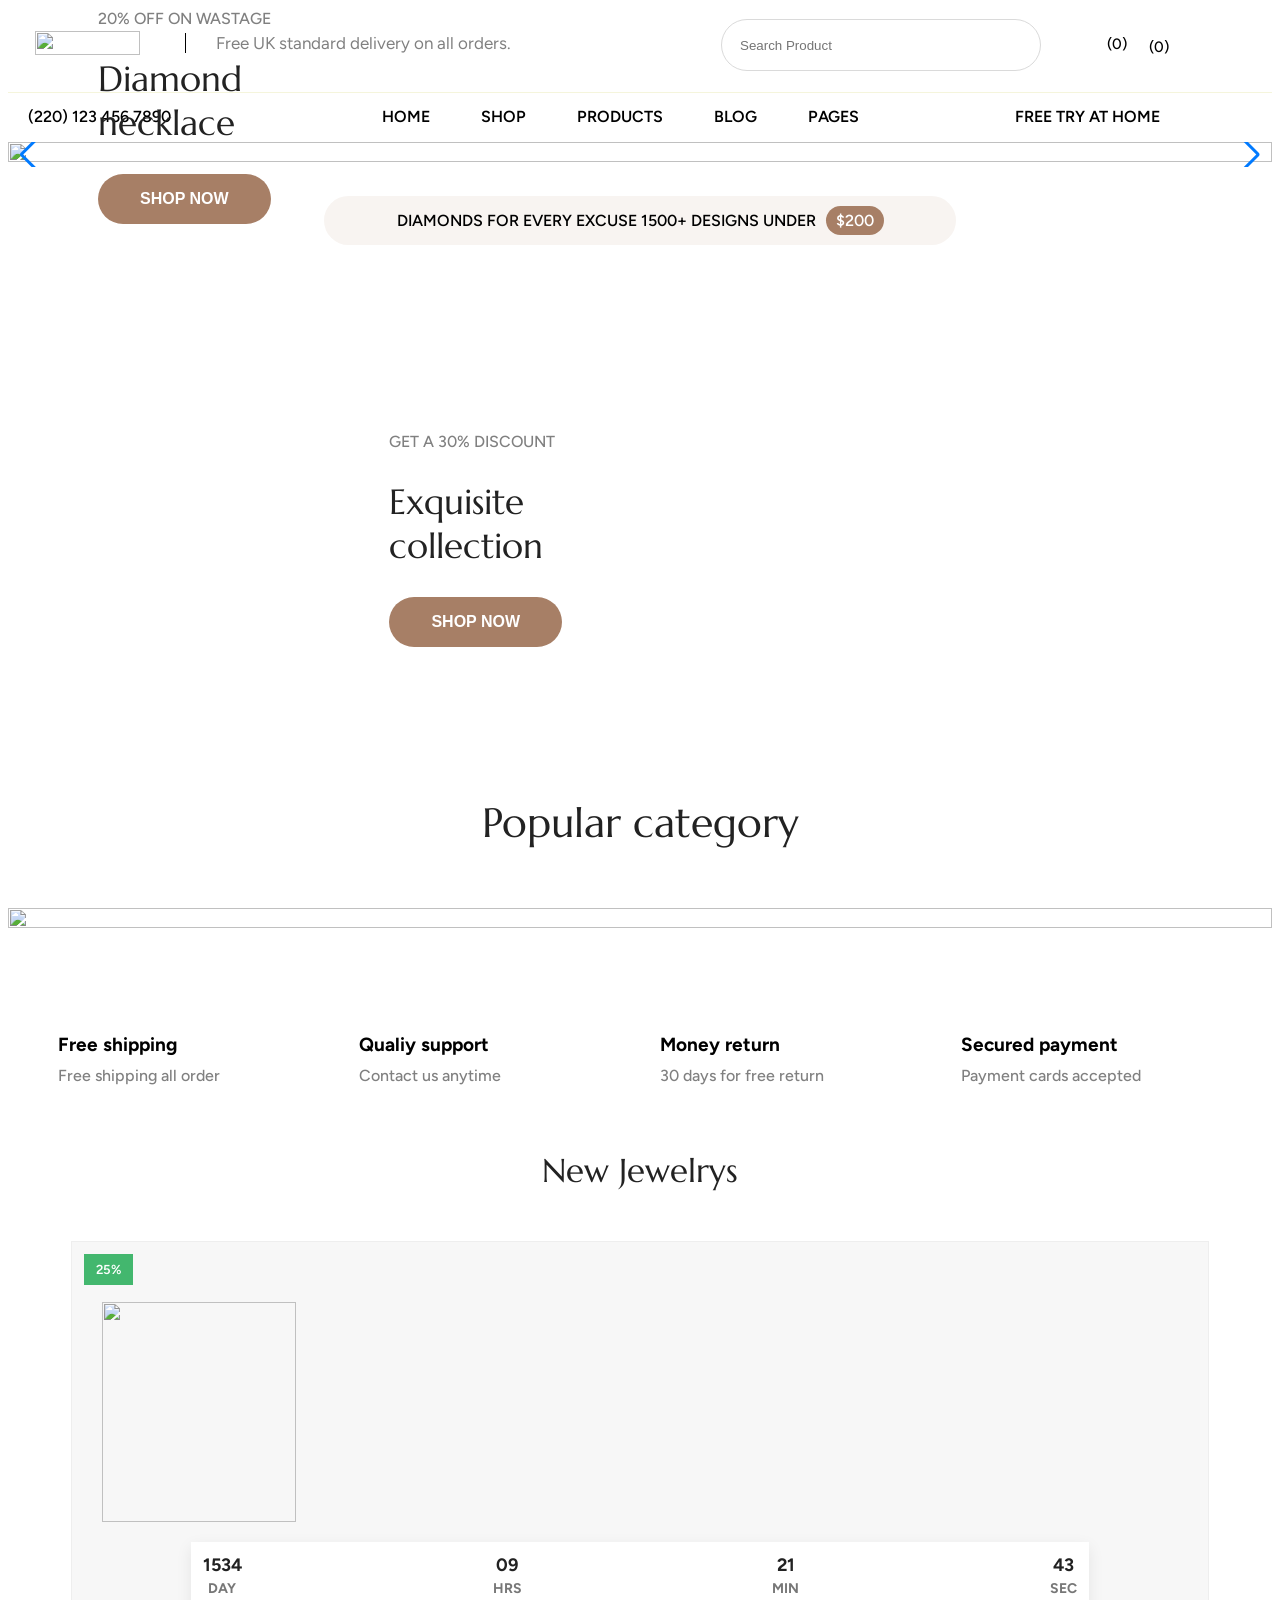
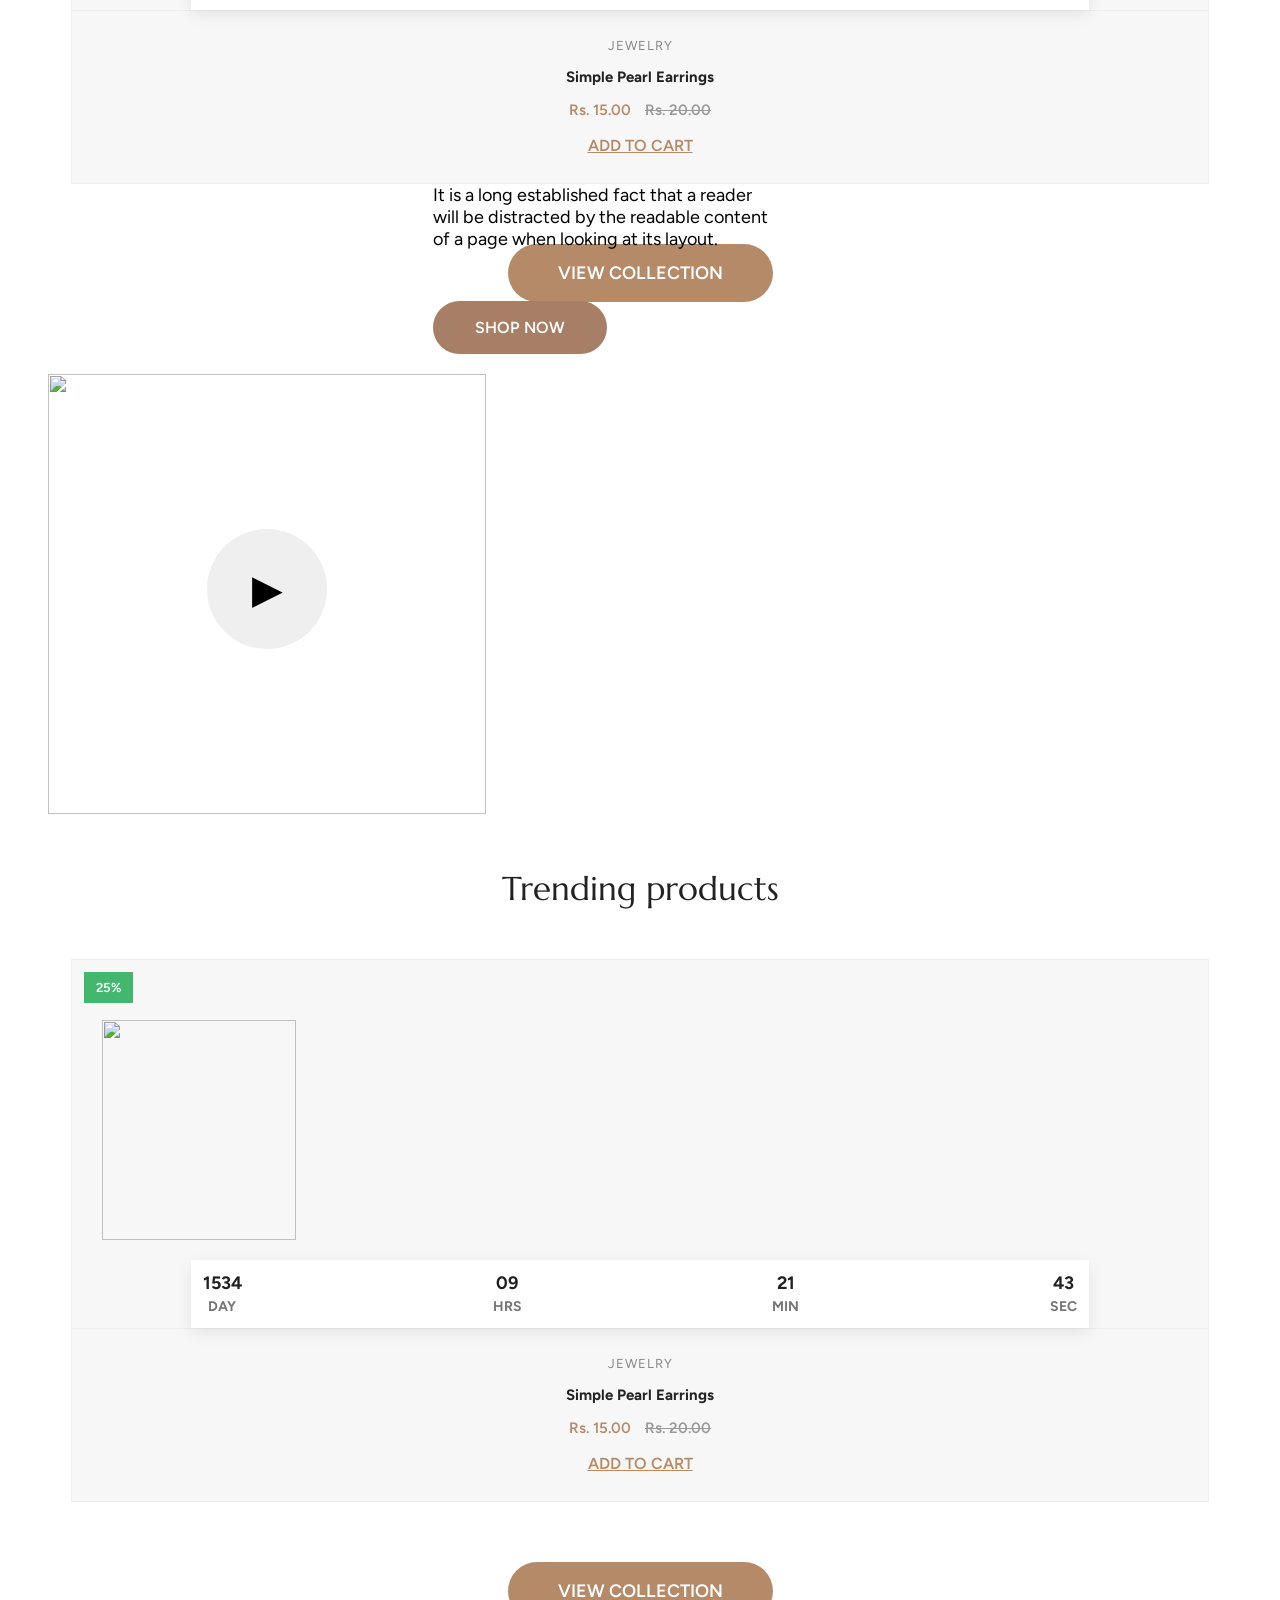
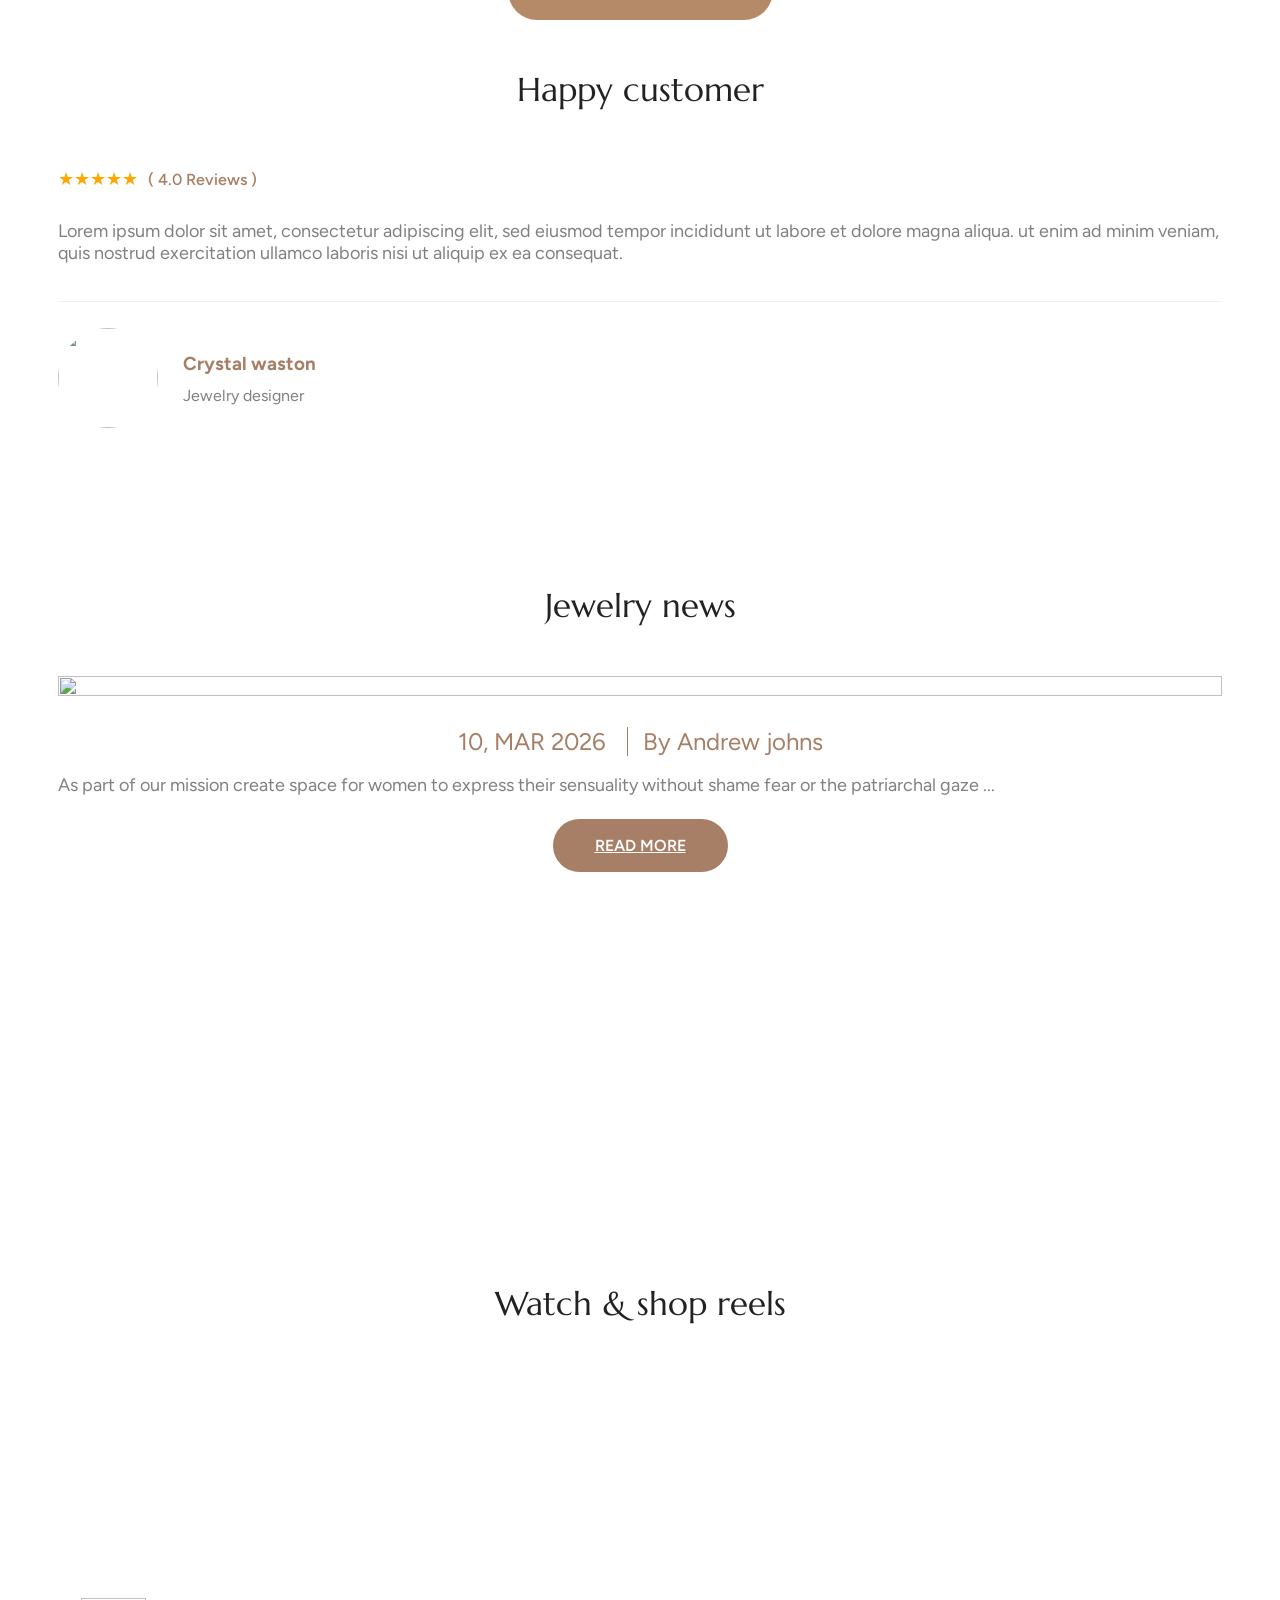
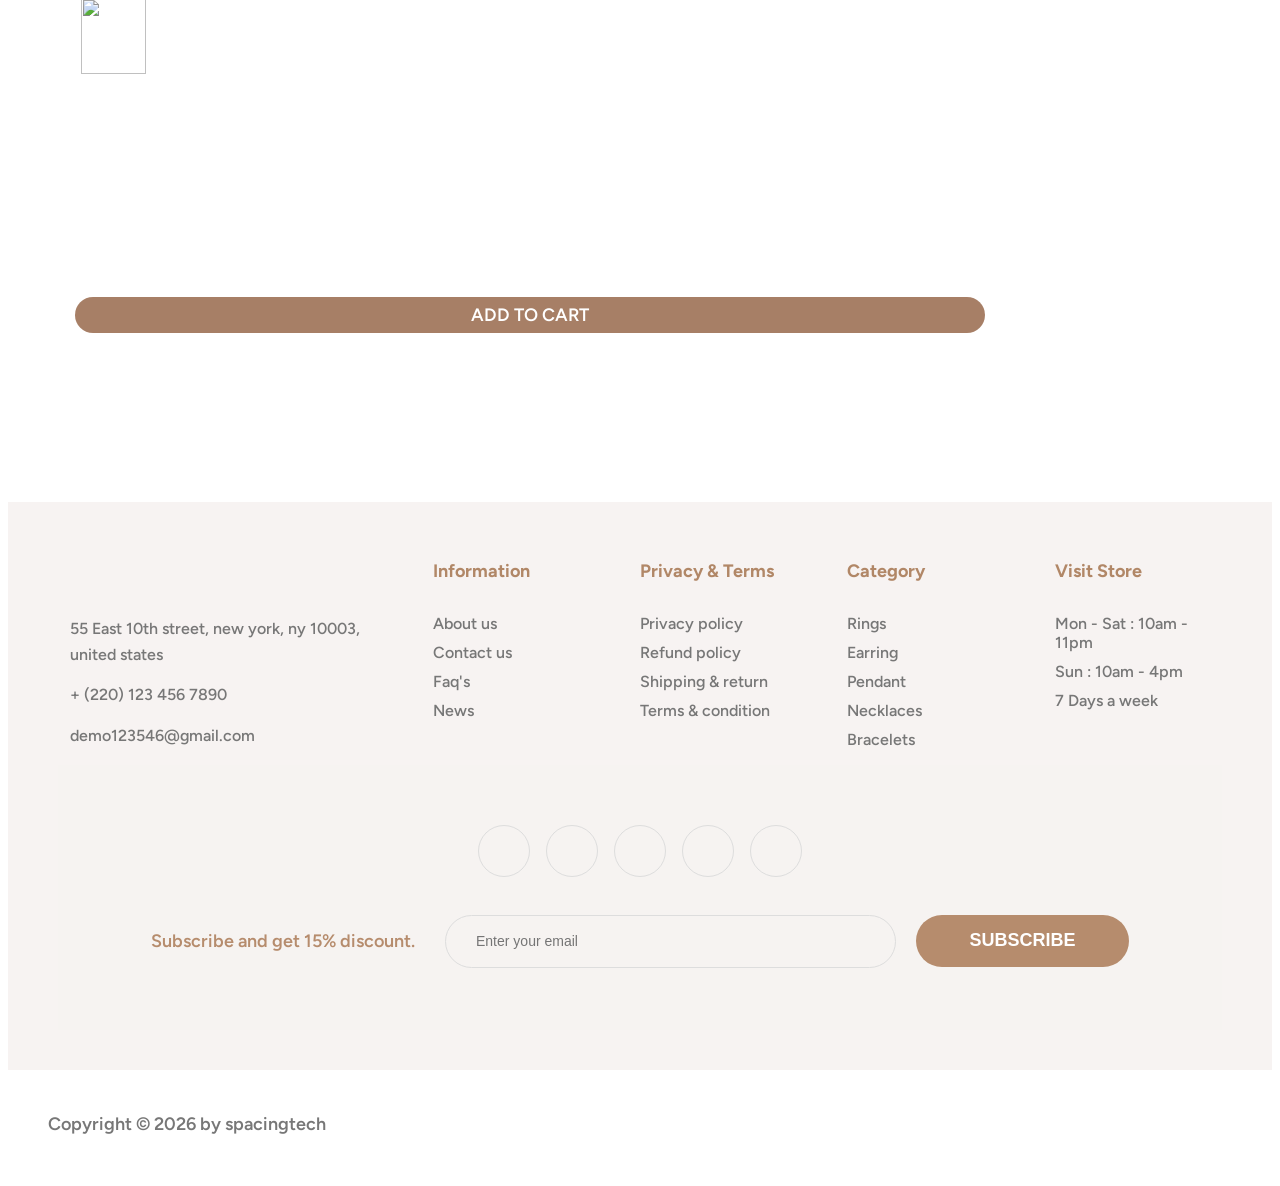
==== commit 84d53c63: "second commit completed add to cart, add to wishlist" ====
--- a/index.html
+++ b/index.html
@@ -7,7 +7,7 @@
     <title>Jelwo ( password: 1 )</title>
     <link rel="stylesheet" href="style.css">
     <link rel="stylesheet" href="https://cdnjs.cloudflare.com/ajax/libs/font-awesome/7.0.1/css/all.min.css">
-    <link rel="stylesheet" href="https://cdn.jsdelivr.net/npm/swiper@12/swiper-bundle.min.css" />
+    <link rel="stylesheet" href="https://cdn.jsdelivr.net/npm/swiper@11/swiper-bundle.min.css" />
     <style>
         @import url('https://fonts.googleapis.com/css2?family=Marcellus&display=swap');
         @import url('https://fonts.googleapis.com/css2?family=Figtree:ital,wght@0,300..900;1,300..900&family=Marcellus&display=swap');
@@ -28,10 +28,131 @@
                         <a href="#"><i class="fa-solid fa-user-plus" style="color: rgb(0, 0, 0);"></i></a>
                     </li>
                     <li>
-                        <a href="#"><i class="fa-solid fa-heart-circle-plus" style="color: rgb(0, 0, 0);"></i></a>
+                        <a href="wishlist.html" class="wishlist-link">
+                            <i class="fa-solid fa-heart-circle-plus"></i>
+                            <span id="wishlist-count">(0)</span>
+                        </a>
                     </li>
                     <li>
-                        <a href="#"><i class="fa-solid fa-bag-shopping" style="color: rgb(0, 0, 0);"></i></a>
+                        <a>
+                            <div class="menu-btn" onclick="openMenu()">
+                                <i class="fa-solid fa-bag-shopping" style="color: rgb(0, 0, 0);"></i>
+                                <span id="cart-count">(0)</span>
+                            </div>
+
+                            <div class="sidebar" id="sidebar">
+                                <div class="discount-title">
+                                    <p>New customers save 10% with code <b>WELCOME10</b></p>
+                                </div>
+                                <div class="close-btn" onclick="closeMenu()">✖</div>
+                                <div class="cart-header">
+                                    <h6>My shopping cart</h6>
+                                </div>
+                                <div class="show-data">
+                                    <!-- <p>add to cart data show</p> -->
+                                </div>
+                                <div class="slider">
+                                    <div class="heading">
+                                        <h6>You might also like</h6>
+                                    </div>
+                                    <div class="swiper mySwiper6">
+                                        <div class="swiper-wrapper">
+                                            <div class="swiper-slide">
+                                                <div class="product-slider">
+                                                    <img src="https://jelwo.myshopify.com/cdn/shop/files/jewelry-product-6.jpg?v=1742442751&width=533"
+                                                        alt="">
+                                                    <div class="img-data">
+                                                        <h6>Simple Pearl earrings</h6>
+                                                        <p>Rs. 15.00 </p>
+                                                    </div>
+                                                </div>
+                                            </div>
+                                            <div class="swiper-slide">
+                                                <div class="product-slider">
+                                                    <img src="https://jelwo.myshopify.com/cdn/shop/files/jewelry-product-26.jpg?v=1742444221&width=533"
+                                                        alt="">
+                                                    <div class="img-data">
+                                                        <h6>Glitter diamond ring</h6>
+                                                        <p>Rs. 10.00 </p>
+                                                    </div>
+                                                </div>
+                                            </div>
+                                            <div class="swiper-slide">
+                                                <div class="product-slider">
+                                                    <img src="https://jelwo.myshopify.com/cdn/shop/files/jewelry-product-21.jpg?v=1742443763&width=533"
+                                                        alt="">
+                                                    <div class="img-data">
+                                                        <h6>Gold nose pin</h6>
+                                                        <p>Rs. 12.00 </p>
+                                                    </div>
+                                                </div>
+                                            </div>
+                                            <div class="swiper-slide">
+                                                <div class="product-slider">
+                                                    <img src="https://jelwo.myshopify.com/cdn/shop/files/jewelry-product-51.jpg?v=1742445540&width=533"
+                                                        alt="">
+                                                    <div class="img-data">
+                                                        <h6>Gemstone jhumkas</h6>
+                                                        <p>Rs. 18.00 </p>
+                                                    </div>
+                                                </div>
+                                            </div>
+                                            <div class="swiper-slide">
+                                                <div class="product-slider">
+                                                    <img src="https://jelwo.myshopify.com/cdn/shop/files/jewelry-product-41.jpg?v=1742444936&width=533"
+                                                        alt="">
+                                                    <div class="img-data">
+                                                        <h6>Gemstone chain bracelet</h6>
+                                                        <p>Rs. 17.00 </p>
+                                                    </div>
+                                                </div>
+                                            </div>
+                                            <div class="swiper-slide">
+                                                <div class="product-slider">
+                                                    <img src="https://jelwo.myshopify.com/cdn/shop/files/jewelry-product-11.jpg?v=1742443330&width=533"
+                                                        alt="">
+                                                    <div class="img-data">
+                                                        <h6>Framed gold pendant</h6>
+                                                        <p>Rs. 22.00 </p>
+                                                    </div>
+                                                </div>
+                                            </div>
+                                            <div class="swiper-slide">
+                                                <div class="product-slider">
+                                                    <img src="https://jelwo.myshopify.com/cdn/shop/files/jewelry-product-31.jpg?v=1742444512&width=533"
+                                                        alt="">
+                                                    <div class="img-data">
+                                                        <h6>Flora diamond bangle</h6>
+                                                        <p>Rs. 28.00 </p>
+                                                    </div>
+                                                </div>
+                                            </div>
+                                            <div class="swiper-slide">
+                                                <div class="product-slider">
+                                                    <img src="https://jelwo.myshopify.com/cdn/shop/files/jewelry-product-46.jpg?v=1742445430&width=533"
+                                                        alt="">
+                                                    <div class="img-data">
+                                                        <h6>Drop gold earrings</h6>
+                                                        <p>Rs. 14.00 </p>
+                                                    </div>
+                                                </div>
+                                            </div>
+                                            <div class="swiper-slide">
+                                                <div class="product-slider">
+                                                    <img src="https://jelwo.myshopify.com/cdn/shop/files/jewelry-product-36.jpg?v=1742444776&width=533"
+                                                        alt="">
+                                                    <div class="img-data">
+                                                        <h6>Cluster diamond ring</h6>
+                                                        <p>Rs. 12.00 </p>
+                                                    </div>
+                                                </div>
+                                            </div>
+                                        </div>
+                                    </div>
+                                </div>
+
+                            </div>
+                        </a>
                     </li>
                 </ul>
             </div>
@@ -242,7 +363,9 @@
                                 Rs. 15.00
                                 <del>Rs. 20.00</del>
                             </p>
-                            <a href="#">Add To Cart</a>
+                            <a href="#" onclick="addToWishlist(this)"><i class="fa-solid fa-heart"></i></a>
+                            <a href="#" onclick="addToCart(this)" style="color: #b48a68;">Add
+                                To Cart</a>
                         </div>
                     </div>
                 </div>
@@ -270,7 +393,8 @@
                                 Rs. 22.00
                                 <del>Rs. 40.00</del>
                             </p>
-                            <a href="#">Add To Cart</a>
+                            <a href="#" onclick="addToWishlist(this)"><i class="fa-solid fa-heart"></i></a>
+                            <a href="#" onclick="addToCart(this)">Add To Cart</a>
                         </div>
                     </div>
                 </div>
@@ -298,7 +422,8 @@
                                 Rs. 18.00
                                 <del>Rs. 50.00</del>
                             </p>
-                            <a href="#">Add To Cart</a>
+                            <a href="#" onclick="addToWishlist(this)"><i class="fa-solid fa-heart"></i></a>
+                            <a href="#" onclick="addToCart(this)">Add To Cart</a>
                         </div>
                     </div>
                 </div>
@@ -326,7 +451,8 @@
                                 Rs. 14.00
                                 <del>Rs. 44.00</del>
                             </p>
-                            <a href="#">Add To Cart</a>
+                            <a href="#" onclick="addToWishlist(this)"><i class="fa-solid fa-heart"></i></a>
+                            <a href="#" onclick="addToCart(this)">Add To Cart</a>
                         </div>
                     </div>
                 </div>
@@ -354,7 +480,8 @@
                                 From Rs. 17.00
                                 <del> Rs. 39.00</del>
                             </p>
-                            <a href="#">Add To Cart</a>
+                            <a href="#" onclick="addToWishlist(this)"><i class="fa-solid fa-heart"></i></a>
+                            <a href="#" onclick="addToCart(this)">Add To Cart</a>
                         </div>
                     </div>
                 </div>
@@ -380,7 +507,8 @@
                             <p class="price">
                                 Rs. 12.00
                             </p>
-                            <a href="#">Add To Cart</a>
+                            <a href="#" onclick="addToWishlist(this)"><i class="fa-solid fa-heart"></i></a>
+                            <a href="#" onclick="addToCart(this)">Add To Cart</a>
                         </div>
                     </div>
                 </div>
@@ -406,7 +534,8 @@
                             <p class="price">
                                 Rs. 28.00
                             </p>
-                            <a href="#">Add To Cart</a>
+                            <a href="#" onclick="addToWishlist(this)"><i class="fa-solid fa-heart"></i></a>
+                            <a href="#" onclick="addToCart(this)">Add To Cart</a>
                         </div>
                     </div>
                 </div>
@@ -432,7 +561,8 @@
                             <p class="price">
                                 Rs. 10.00
                             </p>
-                            <a href="#">Add To Cart</a>
+                            <a href="#" onclick="addToWishlist(this)"><i class="fa-solid fa-heart"></i></a>
+                            <a href="#" onclick="addToCart(this)">Add To Cart</a>
                         </div>
                     </div>
                 </div>
@@ -459,7 +589,8 @@
                                 Rs. 26.00
                                 <del>Rs. 30.00</del>
                             </p>
-                            <a href="#">Add To Cart</a>
+                            <a href="#" onclick="addToWishlist(this)"><i class="fa-solid fa-heart"></i></a>
+                            <a href="#" onclick="addToCart(this)">Add To Cart</a>
                         </div>
                     </div>
                 </div>
@@ -485,7 +616,8 @@
                             <p class="price">
                                 Rs. 12.00
                             </p>
-                            <a href="#">Add To Cart</a>
+                            <a href="#" onclick="addToWishlist(this)"><i class="fa-solid fa-heart"></i></a>
+                            <a href="#" onclick="addToCart(this)">Add To Cart</a>
                         </div>
                     </div>
                 </div>
@@ -512,7 +644,8 @@
                                 Rs. 28.00
                                 <del>Rs. 35.00</del>
                             </p>
-                            <a href="#">Add To Cart</a>
+                            <a href="#" onclick="addToWishlist(this)"><i class="fa-solid fa-heart"></i></a>
+                            <a href="#" onclick="addToCart(this)">Add To Cart</a>
                         </div>
                     </div>
                 </div>
@@ -538,7 +671,8 @@
                             <p class="price">
                                 Rs. 22.00
                             </p>
-                            <a href="#">Add To Cart</a>
+                            <a href="#" onclick="addToWishlist(this)"><i class="fa-solid fa-heart"></i></a>
+                            <a href="#" onclick="addToCart(this)">Add To Cart</a>
                         </div>
                     </div>
                 </div>
@@ -609,7 +743,7 @@
                                 Rs. 15.00
                                 <del>Rs. 20.00</del>
                             </p>
-                            <a href="#">Add To Cart</a>
+                            <a href="#" onclick="addToCart(this)">Add To Cart</a>
                         </div>
                     </div>
                 </div>
@@ -636,7 +770,8 @@
                             <p class="price">
                                 Rs. 10.00
                             </p>
-                            <a href="#">Add To Cart</a>
+                            <a href="#" onclick="addToWishlist(this)"><i class="fa-solid fa-heart"></i></a>
+                            <a href="#" onclick="addToCart(this)">Add To Cart</a>
                         </div>
                     </div>
                 </div>
@@ -663,7 +798,8 @@
                             <p class="price">
                                 Rs. 12.00
                             </p>
-                            <a href="#">Add To Cart</a>
+                            <a href="#" onclick="addToWishlist(this)"><i class="fa-solid fa-heart"></i></a>
+                            <a href="#" onclick="addToCart(this)">Add To Cart</a>
                         </div>
                     </div>
                 </div>
@@ -691,7 +827,8 @@
                                 Rs. 18.00
                                 <del>Rs. 50.00</del>
                             </p>
-                            <a href="#">Add To Cart</a>
+                            <a href="#" onclick="addToWishlist(this)"><i class="fa-solid fa-heart"></i></a>
+                            <a href="#" onclick="addToCart(this)">Add To Cart</a>
                         </div>
                     </div>
                 </div>
@@ -719,7 +856,8 @@
                                 From Rs. 17.00
                                 <del> Rs. 39.00</del>
                             </p>
-                            <a href="#">Add To Cart</a>
+                            <a href="#" onclick="addToWishlist(this)"><i class="fa-solid fa-heart"></i></a>
+                            <a href="#" onclick="addToCart(this)">Add To Cart</a>
                         </div>
                     </div>
                 </div>
@@ -745,7 +883,8 @@
                             <p class="price">
                                 Rs. 22.00
                             </p>
-                            <a href="#">Add To Cart</a>
+                            <a href="#" onclick="addToWishlist(this)"><i class="fa-solid fa-heart"></i></a>
+                            <a href="#" onclick="addToCart(this)">Add To Cart</a>
                         </div>
                     </div>
                 </div>
@@ -771,7 +910,8 @@
                             <p class="price">
                                 Rs. 28.00
                             </p>
-                            <a href="#">Add To Cart</a>
+                            <a href="#" onclick="addToWishlist(this)"><i class="fa-solid fa-heart"></i></a>
+                            <a href="#" onclick="addToCart(this)">Add To Cart</a>
                         </div>
                     </div>
                 </div>
@@ -798,7 +938,8 @@
                                 Rs. 14.00
                                 <del>Rs. 44.00</del>
                             </p>
-                            <a href="#">Add To Cart</a>
+                            <a href="#" onclick="addToWishlist(this)"><i class="fa-solid fa-heart"></i></a>
+                            <a href="#" onclick="addToCart(this)">Add To Cart</a>
                         </div>
                     </div>
                 </div>
@@ -824,7 +965,8 @@
                             <p class="price">
                                 Rs. 12.00
                             </p>
-                            <a href="#">Add To Cart</a>
+                            <a href="#" onclick="addToWishlist(this)"><i class="fa-solid fa-heart"></i></a>
+                            <a href="#" onclick="addToCart(this)">Add To Cart</a>
                         </div>
                     </div>
                 </div>
@@ -851,8 +993,8 @@
                                 Rs. 26.00
                                 <del>Rs. 30.00</del>
                             </p>
-
-                            <a href="#">Add To Cart</a>
+                            <a href="#" onclick="addToWishlist(this)"><i class="fa-solid fa-heart"></i></a>
+                            <a href="#" onclick="addToCart(this)">Add To Cart</a>
                         </div>
                     </div>
                 </div>
@@ -879,7 +1021,8 @@
                                 Rs. 22.00
                                 <del>Rs. 40.00</del>
                             </p>
-                            <a href="#">Add To Cart</a>
+                            <a href="#" onclick="addToWishlist(this)"><i class="fa-solid fa-heart"></i></a>
+                            <a href="#" onclick="addToCart(this)">Add To Cart</a>
                         </div>
                     </div>
                 </div>
@@ -1192,9 +1335,9 @@
                             </div>
                             <div class="reel-txt">
                                 <h2>Chic diamond ring</h2>
-                                <span>Rs.22.00</span>
-                            </div>
-                        </div><a href="#" class="reel-btn">Add to cart</a>
+                                <span class="price">Rs.22.00</span>
+                            </div>
+                        </div><a href="#" class="reel-btn" onclick="addToCart(this)">Add to cart</a>
                     </div>
 
                 </div>
@@ -1216,7 +1359,7 @@
                                 <h2>Flower jhumka</h2>
                                 <span>Rs. 18.00</span>
                             </div>
-                        </div><a href="#" class="reel-btn">Add to cart</a>
+                        </div><a href="#" class="reel-btn" onclick="addToCart(this)">Add to cart</a>
                     </div>
 
                 </div>
@@ -1238,7 +1381,7 @@
                                 <h2>Sherbi ring</h2>
                                 <span>Rs.22.00</span>
                             </div>
-                        </div><a href="#" class="reel-btn">Add to cart</a>
+                        </div><a href="#" class="reel-btn" onclick="addToCart(this)">Add to cart</a>
                     </div>
 
                 </div>
@@ -1260,7 +1403,7 @@
                                 <h2>Drop gold earrings</h2>
                                 <span>Rs.14.00</span>
                             </div>
-                        </div><a href="#" class="reel-btn">Add to cart</a>
+                        </div><a href="#" class="reel-btn" onclick="addToCart(this)">Add to cart</a>
                     </div>
                 </div>
                 <div class="swiper-slide">
@@ -1281,7 +1424,7 @@
                                 <h2>Flower pendant</h2>
                                 <span>Rs.22.00</span>
                             </div>
-                        </div><a href="#" class="reel-btn">Add to cart</a>
+                        </div><a href="#" class="reel-btn" onclick="addToCart(this)">Add to cart</a>
                     </div>
                 </div>
                 <div class="swiper-slide">
@@ -1302,7 +1445,7 @@
                                 <h2>Sherbi ring</h2>
                                 <span>Rs.22.00</span>
                             </div>
-                        </div><a href="#" class="reel-btn">Add to cart</a>
+                        </div><a href="#" class="reel-btn" onclick="addToCart(this)">Add to cart</a>
                     </div>
                 </div>
             </div>
@@ -1420,7 +1563,7 @@
 </body>
 
 </html>
-
+<script src="jelwo.js"></script>
 <script src="https://cdn.jsdelivr.net/npm/swiper@12/swiper-bundle.min.js"></script>
 
 <script>
@@ -1478,10 +1621,22 @@
     var swiper = new Swiper(".mySwiper5 ", {
         slidesPerView: 5,
         spaceBetween: 30,
-        // autoplay: {
-        //     delay: 2500,
-        //     disableOnInteraction: false,
-        // }
+        autoplay: {
+            delay: 2500,
+            disableOnInteraction: false,
+        }
+    },
+    );
+</script>
+<script>
+    var swiper = new Swiper(".mySwiper6", {
+        slidesPerView: 1,
+        spaceBetween: 30,
+        autoplay: {
+            delay: 5500,
+            disableOnInteraction: false,
+        }
+
     },
     );
 </script>
@@ -1497,4 +1652,111 @@
         document.getElementById("videoFrame").src = "";
     }
 </script>
-<script src="suxnix.js"></script>+<script>function openMenu() {
+        document.getElementById("sidebar").classList.add("active");
+    }
+
+    function closeMenu() {
+        document.getElementById("sidebar").classList.remove("active");
+    }</script>
+<script>
+    function addToCart(btn) {
+
+        document.getElementById("sidebar").classList.add("active");
+
+        let card = btn.closest(".product-card");
+
+        let img = card.querySelector(".product-image img").src;
+        let name = card.querySelector("h3").innerText;
+        let price = card.querySelector(".price").innerText;
+
+        document.querySelector(".show-data").innerHTML = `
+    
+    <div class="cart-product">
+
+        <div class="cart-img">
+            <img src="${img}" alt="">
+        </div>
+
+        <div class="cart-content">
+            <h3>${name}</h3>
+
+            <p class="cart-price">${price}</p>
+
+            <p class="cart-color">
+                <strong>Color:</strong> Gold
+            </p>
+
+            <div class="cart-bottom">
+
+                <div class="qty-box">
+                    <button>-</button>
+                    <span>1</span>
+                    <button>+</button>
+                </div>
+
+                <a href="#" onclick="deleteItem(this)"><i class="fa-regular fa-trash-can delete-btn"></i></a>
+                <div class="cart-footer">
+                                        <p>Order special instructions</p>
+                                        <div class="subtotal">
+                                            <h3>Subtotal</h3>
+                                            <h3 id="subtotal-price">Rs. 15.00</h3>
+                                        </div>
+
+                                        <p>Taxes, discounts and shipping calculated at checkout.</p>
+
+                                        <div class="cart-buttons">
+                                            <button class="view-cart">VIEW CART</button>
+                                            <button class="checkout">CHECKOUT</button>
+                                        </div>
+                                    </div>
+
+            </div>
+
+        </div>
+
+    </div>
+
+    `;
+    }
+    function deleteItem(btn) {
+        btn.closest('.cart-product').remove();
+    }
+</script>
+<script>function updateCartCount() {
+        let cart = JSON.parse(localStorage.getItem("cart")) || [];
+        document.getElementById("cart-count").innerText = `(${cart.length})`;
+    }
+    function updateWishlistCount() {
+        let wishlist = JSON.parse(localStorage.getItem("wishlist")) || [];
+
+        console.log("Wishlist Items:", wishlist.length);
+
+        document.getElementById("wishlist-count").innerText =
+            `(${wishlist.length})`;
+    }
+
+    updateCartCount();
+
+    function addToWishlist(btn) {
+
+        let card = btn.closest(".product-card");
+
+        let product = {
+            img: card.querySelector(".product-image img").src,
+            name: card.querySelector("h3").innerText,
+            price: card.querySelector(".price").innerText
+        };
+
+        let wishlist = JSON.parse(localStorage.getItem("wishlist")) || [];
+
+        wishlist.push(product);
+
+        localStorage.setItem("wishlist", JSON.stringify(wishlist));
+
+        updateWishlistCount(); // refresh count
+    }
+
+    // show count when page loads
+    updateWishlistCount();
+</script>
--- a/style.css
+++ b/style.css
@@ -47,10 +47,25 @@
 .nav-right ul {
     list-style-type: none;
     display: flex;
-    gap: 32px;
+    gap: 22px;
     position: relative;
     left: 49px;
-    top: 14px;
+    top: 11px;
+}
+
+.wishlist-link,
+.cart-link {
+    text-decoration: none;
+    color: #000;
+    font-size: 15px;
+    display: flex;
+    align-items: center;
+}
+
+#wishlist-count,
+#cart-count {
+    font-size: 15px;
+    font-weight: 500;
 }
 
 .container {
@@ -168,6 +183,10 @@
     line-height: 1;
 }
 
+.swiper-slide button:hover {
+    background: #000;
+}
+
 .offer-section {
     padding: 30px;
 }
@@ -261,6 +280,10 @@
     line-height: 1;
 }
 
+.left-text button:hover {
+    background: #000;
+}
+
 .right-text {
     position: relative;
     top: -326px;
@@ -294,6 +317,10 @@
     letter-spacing: 0px;
     text-align: center;
     line-height: 1;
+}
+
+.right-text button:hover {
+    background: #000;
 }
 
 .collection-list {
@@ -412,12 +439,12 @@
 
 .discount {
     position: absolute;
-    top: 20px;
-    left: 20px;
+    top: 12px;
+    left: 12px;
     background: #43b76e;
     color: #fff;
     padding: 8px 12px;
-    font-size: 18px;
+    font-size: 13px;
     font-weight: 600;
     z-index: 2;
 }
@@ -841,10 +868,12 @@
     left: 17px;
     text-decoration: none;
 }
-.reel-btn:hover{
+
+.reel-btn:hover {
     color: white;
     background: #000;
 }
+
 .footer {
     background: #f7f3f2;
     padding: 40px 50px;
@@ -938,8 +967,8 @@
     align-items: center;
     justify-content: center;
     text-decoration: none;
-    color: #777;
-    font-size: 28px;
+    color: #999393;
+    font-size: 17px;
 }
 
 .social-icons a:hover {
@@ -989,6 +1018,10 @@
     cursor: pointer;
 }
 
+.subscribe-box button:hover {
+    background: #000;
+}
+
 .footer-bottom {
     background: #fff;
     padding: 25px 40px;
@@ -1000,6 +1033,7 @@
 .footer-bottom p {
     font-size: 18px;
     color: #777;
+    font-weight: 600;
 }
 
 .payment-icons {
@@ -1016,4 +1050,279 @@
     display: flex;
     gap: 10px;
     font-size: 30px;
+}
+
+.menu-icon {
+    margin-top: 35px;
+}
+
+.menu-btn {
+    font-size: 18px;
+    cursor: pointer;
+}
+
+.sidebar {
+    position: fixed;
+    top: 0;
+    right: -300px;
+    width: 300px;
+    height: 100%;
+    background: #f5f5f5;
+    transition: 0.3s;
+    padding-top: 31px;
+    z-index: 1000;
+    scroll-behavior: smooth;
+    overflow-y: auto;
+}
+
+.sidebar.active {
+    right: 0;
+    width: 512px;
+    font-size: 20px;
+    max-width: 1000px;
+    background: white;
+}
+
+.close-btn {
+    position: absolute;
+    top: 66px;
+    right: 45px;
+    font-size: 16px;
+    cursor: pointer;
+}
+
+.discount-title {
+    position: absolute;
+    top: 0;
+    text-align: center;
+    background-color: #f8f4f1;
+    padding: 10px 15px;
+    font-size: 17px;
+    width: 100%;
+}
+
+.discount-title p {
+    margin-top: 0;
+    margin-bottom: 0;
+}
+
+.cart-header {
+    width: 100%;
+}
+
+.cart-header h6 {
+    font-size: 17px;
+    font-weight: 550;
+    position: absolute;
+    left: 41px;
+    margin-top: 36px;
+}
+
+.product-slider {
+    display: flex;
+    position: relative;
+    left: 42px;
+    top: 4px;
+}
+
+.product-slider img {
+    height: 198px;
+    width: 159px;
+}
+
+.heading h6 {
+    font-size: 18px;
+    margin-left: 46px;
+    font-weight: 550;
+    margin-top: 0;
+    margin-bottom: 30px;
+}
+
+.slider {
+    position: relative;
+    top: 40px;
+    border-top: 1px solid #ddd;
+    padding-top: 33px;
+}
+
+.slider-1 {
+    position: relative;
+    top: 300px;
+    border-top: 1px solid #ddd;
+    padding-top: 33px;
+}
+
+.img-data {
+    width: 300px;
+    text-align: start;
+    position: relative;
+    top: 72px;
+    left: 20px;
+}
+
+.img-data h6 {
+    font-size: 18px;
+    margin: 0;
+    font-weight: 600;
+}
+
+.img-data p {
+    margin: 0;
+    margin-top: 10px;
+    font-size: 16px;
+    font-weight: 600;
+    color: #a77f66;
+}
+
+.img-data h6:hover {
+    color: #a77f66;
+}
+
+.show-data {
+    padding: 20px;
+}
+
+.cart-product {
+    display: flex;
+    gap: 15px;
+    margin-bottom: 15px;
+    align-items: center;
+}
+
+.cart-product img {
+    width: 80px;
+    height: 80px;
+    object-fit: cover;
+}
+
+.cart-info h4 {
+    margin: 0;
+    font-size: 16px;
+}
+
+.cart-info p {
+    margin-top: 5px;
+}
+
+.cart-product {
+    display: flex;
+    gap: 20px;
+    padding: 20px;
+    border-top: 1px solid #ddd;
+    margin-top: 60px;
+}
+
+.cart-img img {
+    width: 150px;
+    height: 150px;
+    object-fit: cover;
+    background: #f7f7f7;
+}
+
+.cart-content {
+    flex: 1;
+}
+
+.cart-content h3 {
+    font-size: 18px;
+    margin-bottom: 15px;
+}
+
+.cart-price {
+    color: #a77f66;
+    font-size: 18px;
+    font-weight: 600;
+}
+
+.cart-color {
+    font-size: 16px;
+}
+
+.cart-bottom {
+    display: flex;
+    align-items: center;
+    gap: 20px;
+    margin-top: 20px;
+}
+
+.qty-box {
+    display: flex;
+    align-items: center;
+    border: 1px solid #ddd;
+}
+
+.qty-box button {
+    border: none;
+    background: none;
+    padding: 10px 15px;
+    cursor: pointer;
+}
+
+.qty-box span {
+    padding: 0 15px;
+}
+
+.delete-btn {
+    font-size: 22px;
+    cursor: pointer;
+}
+
+.cart-footer {
+    position: absolute;
+    padding: 20px;
+    border-top: 1px solid #ddd;
+    bottom: -400px;
+    left: 0;
+    width: 92%;
+}
+
+.cart-footer p {
+    font-size: 17px;
+    color: #828282;
+}
+
+.subtotal {
+    display: flex;
+    justify-content: space-between;
+    align-items: center;
+}
+
+.subtotal h3 {
+    font-size: 22px;
+}
+
+.cart-buttons {
+    display: flex;
+    gap: 15px;
+    margin-top: 27px;
+}
+
+.view-cart,
+.checkout {
+    flex: 1;
+    border: none;
+    padding: 15px;
+    border-radius: 40px;
+    font-size: 16px;
+    font-weight: 600;
+    cursor: pointer;
+    font-family: 'Figtree', sans-serif;
+}
+
+.view-cart {
+    background: #b48a68;
+    color: #fff;
+}
+
+.view-cart:hover {
+    background: #000;
+}
+
+.checkout {
+    background: #111;
+    color: #fff;
+}
+
+.checkout:hover {
+    background: #b48a68;
 }
